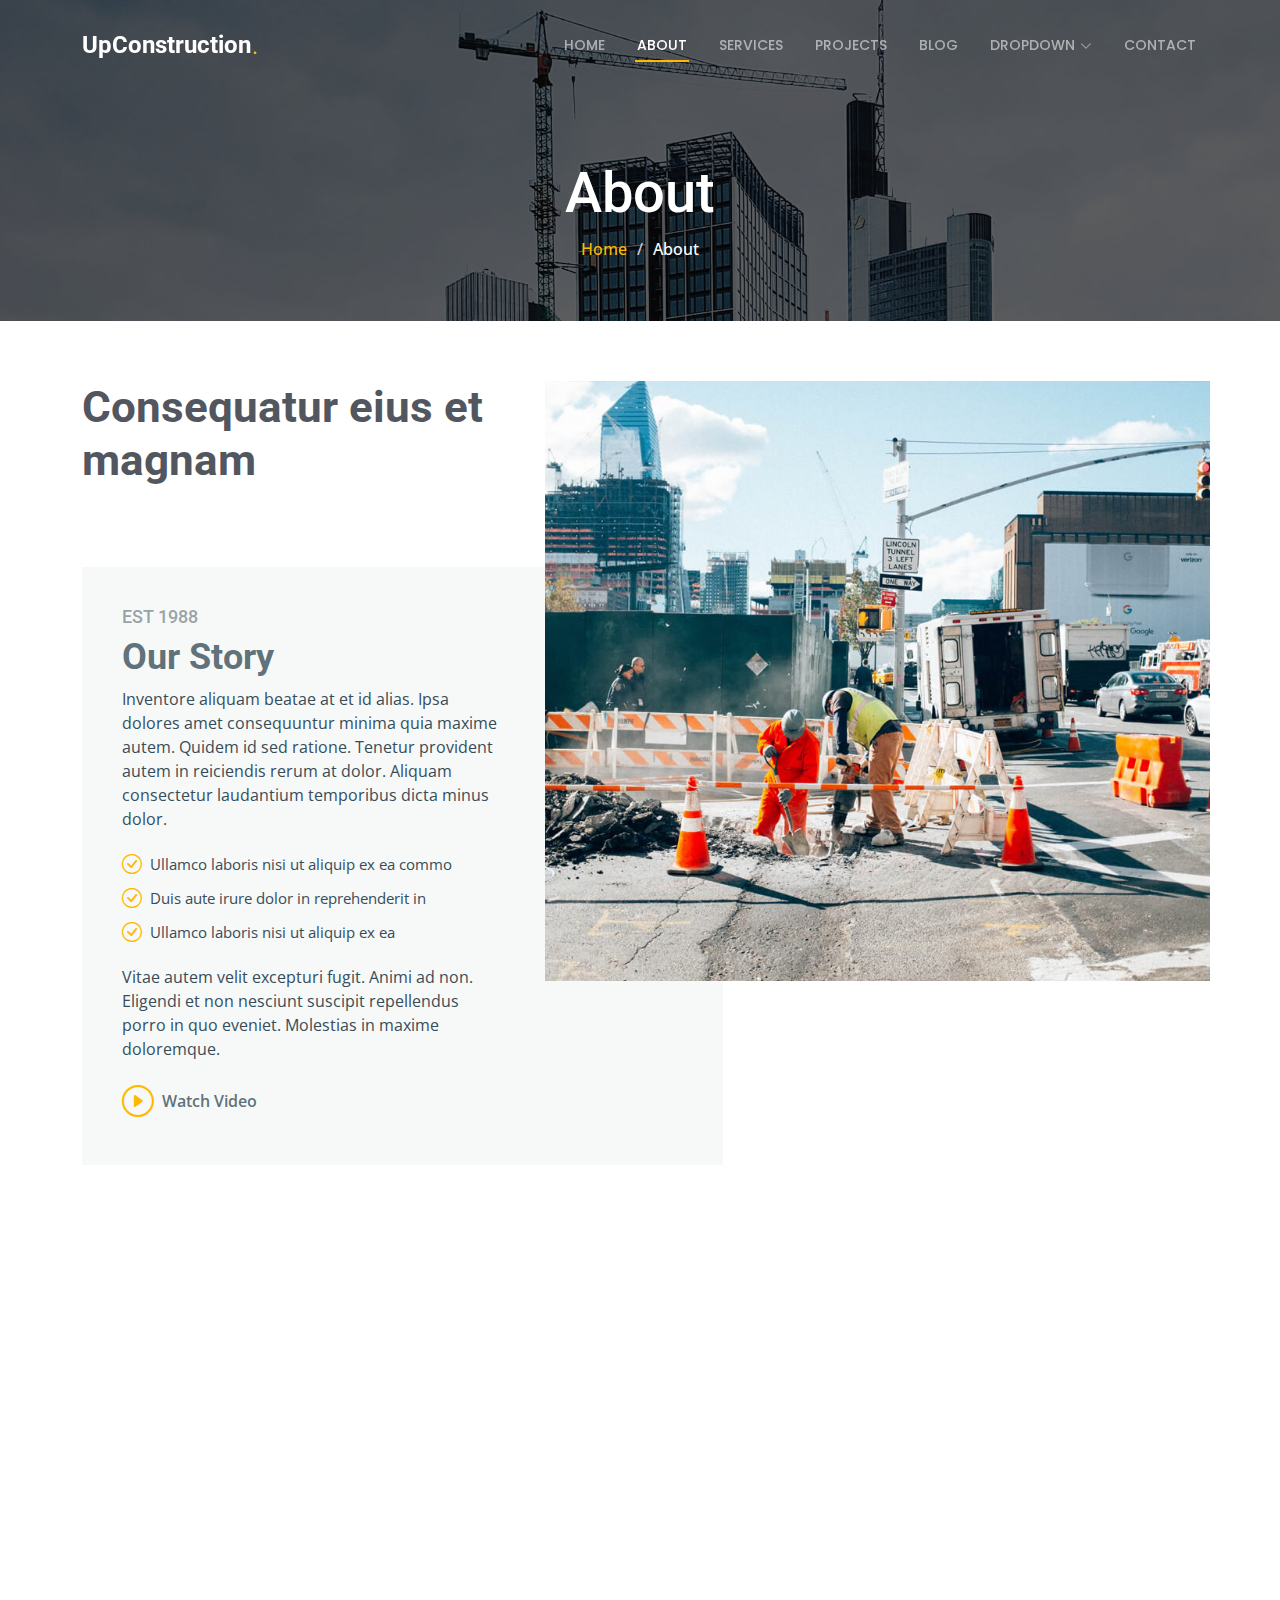
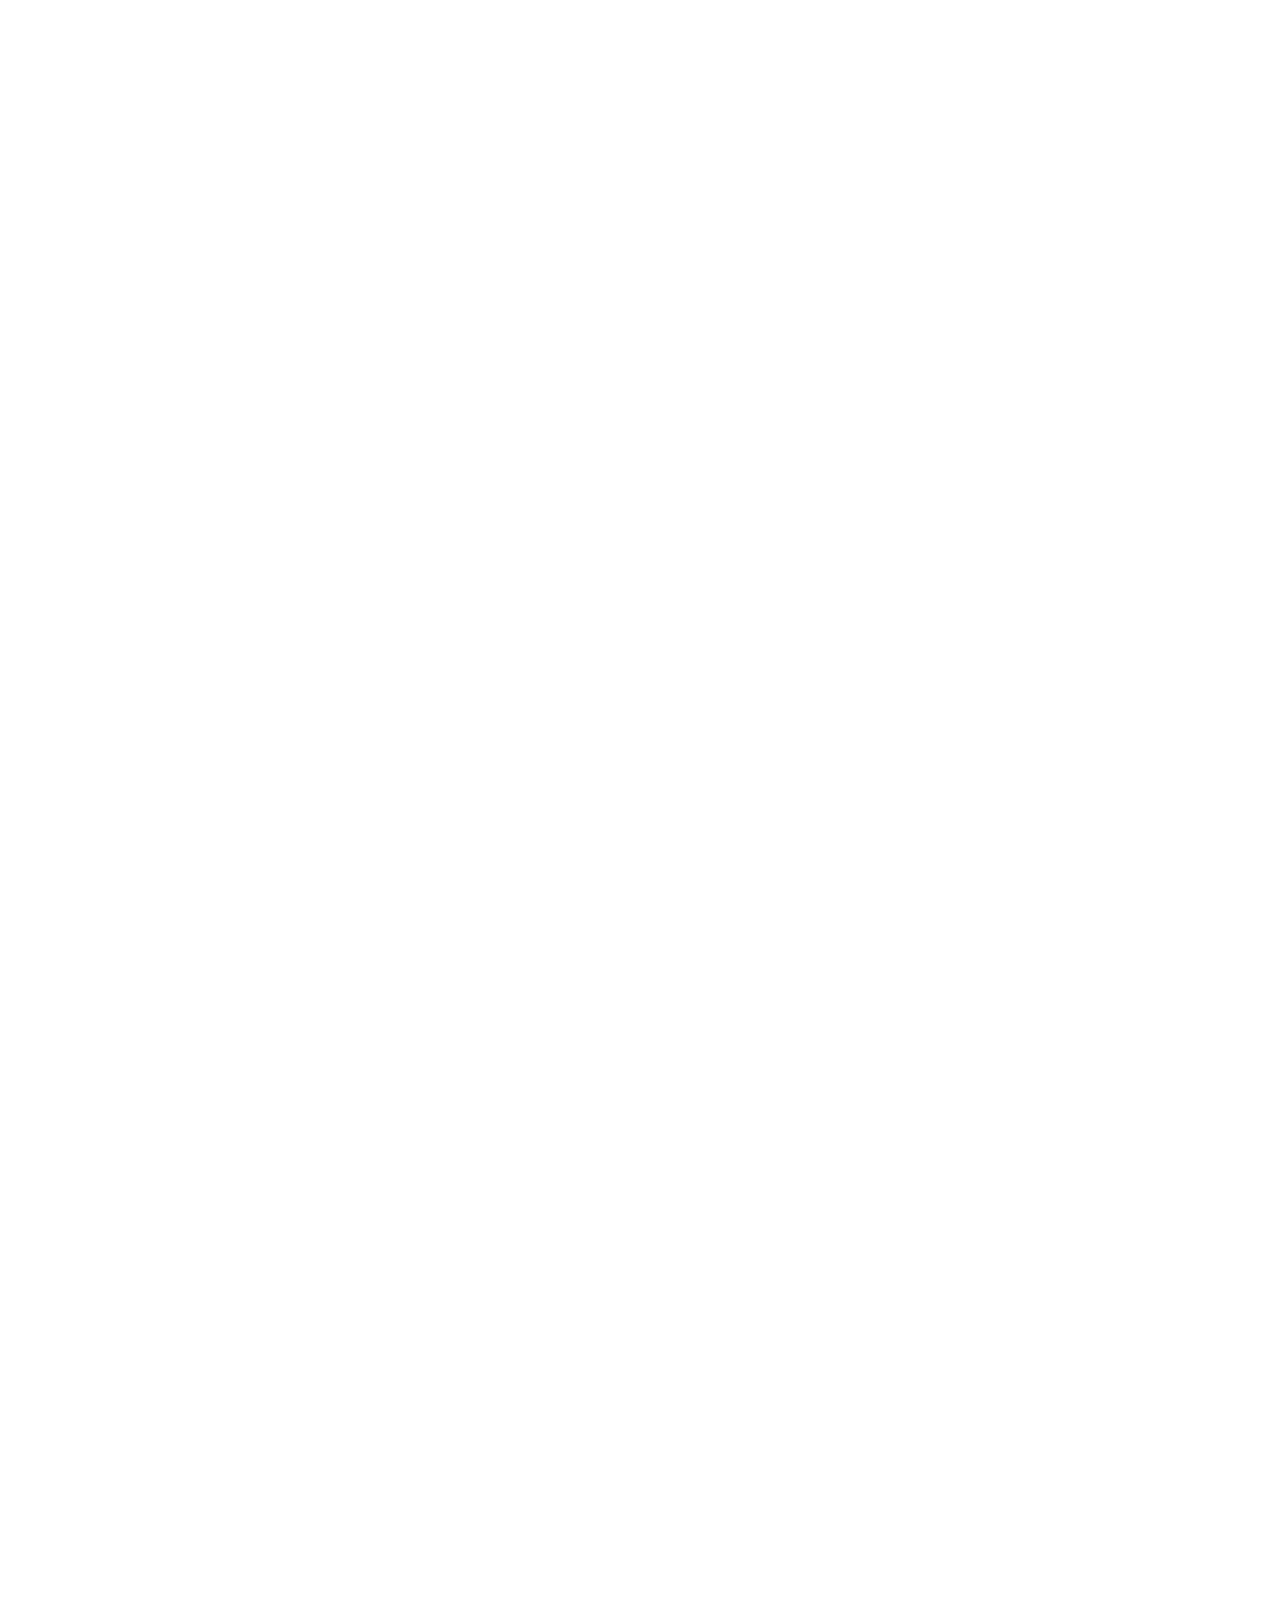
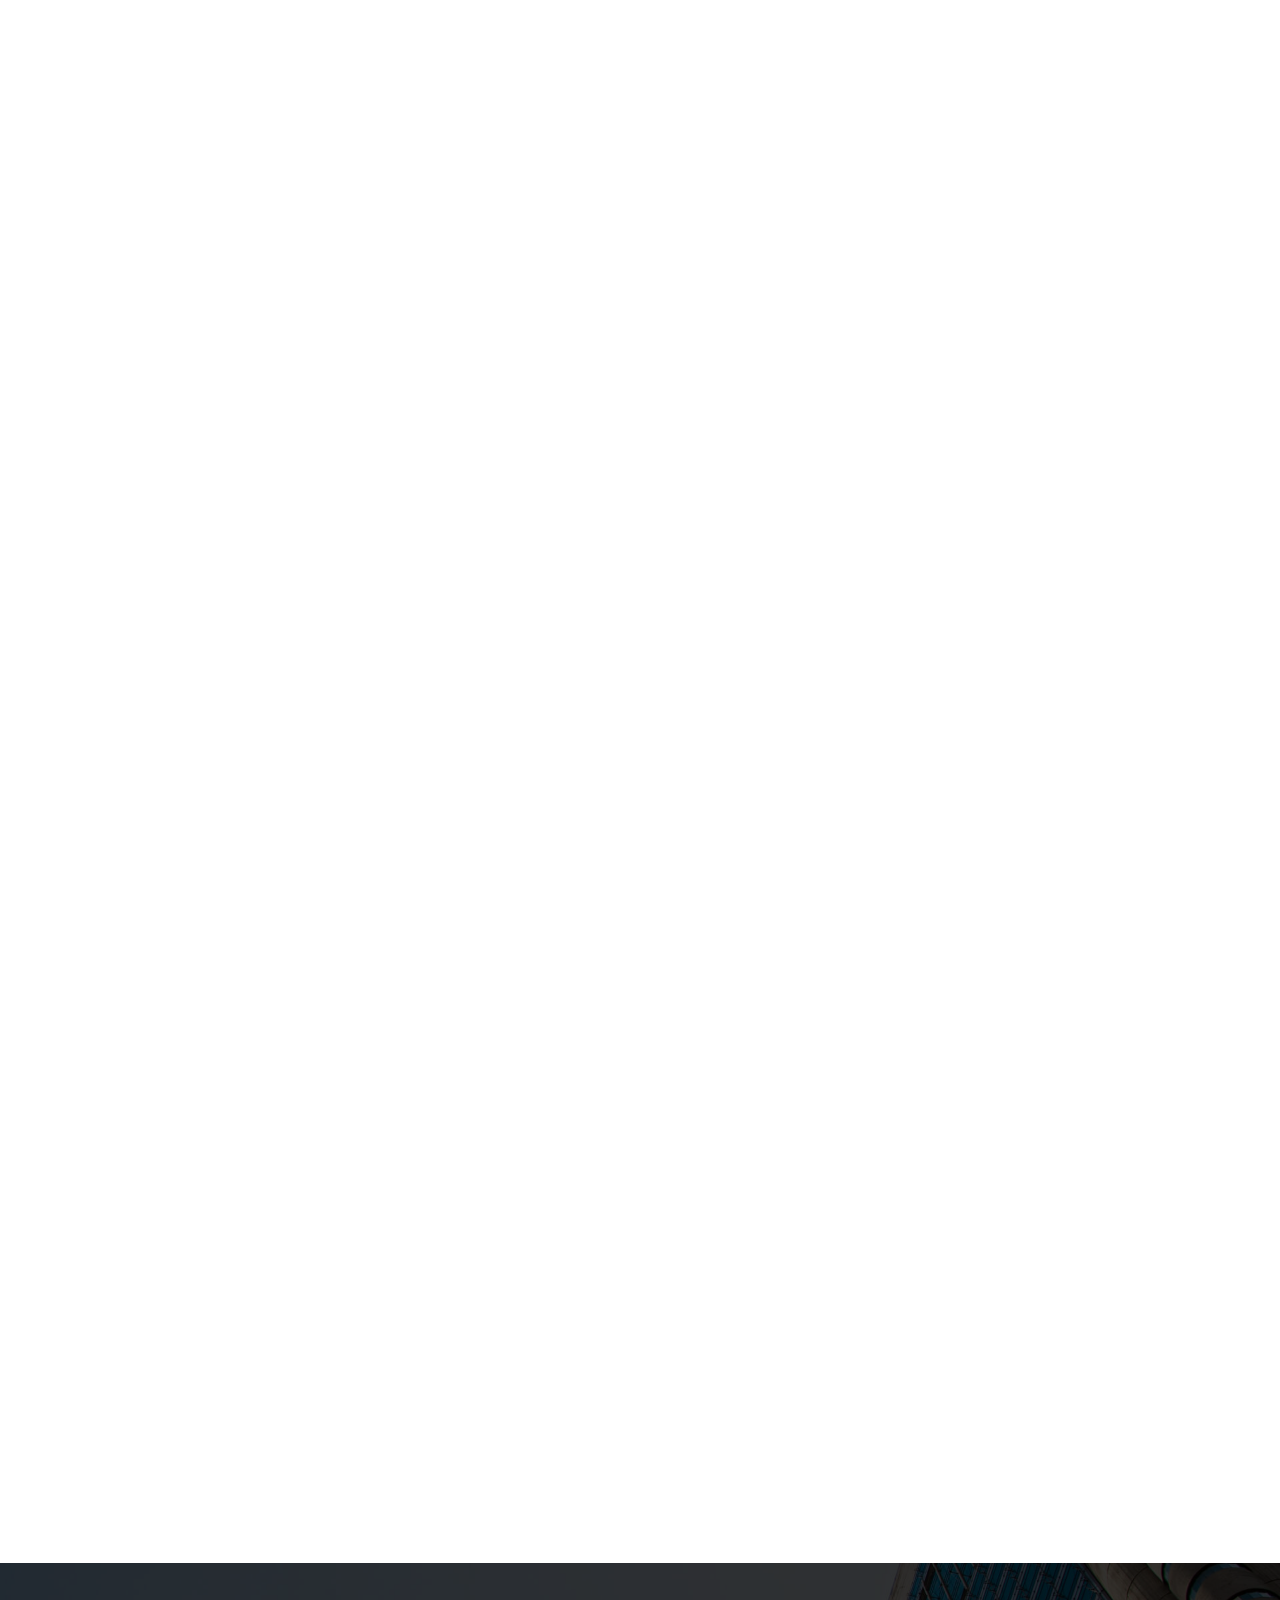
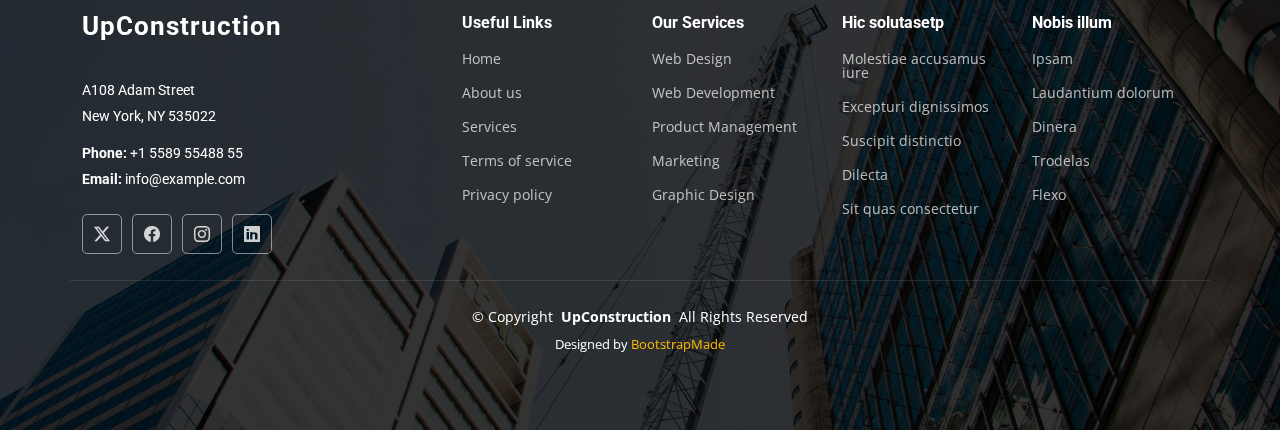
==== about.html @ bad309b0 "comir" ====
<!DOCTYPE html>
<html lang="en">

<head>
  <meta charset="utf-8">
  <meta content="width=device-width, initial-scale=1.0" name="viewport">
  <title>About - UpConstruction Bootstrap Template</title>
  <meta content="" name="description">
  <meta content="" name="keywords">

  <!-- Favicons -->
  <link href="assets/img/favicon.png" rel="icon">
  <link href="assets/img/apple-touch-icon.png" rel="apple-touch-icon">

  <!-- Fonts -->
  <link href="https://fonts.googleapis.com" rel="preconnect">
  <link href="https://fonts.gstatic.com" rel="preconnect" crossorigin>
  <link href="https://fonts.googleapis.com/css2?family=Roboto:ital,wght@0,100;0,300;0,400;0,500;0,700;0,900;1,100;1,300;1,400;1,500;1,700;1,900&family=Open+Sans:ital,wght@0,300;0,400;0,500;0,600;0,700;0,800;1,300;1,400;1,500;1,600;1,700;1,800&family=Poppins:ital,wght@0,100;0,200;0,300;0,400;0,500;0,600;0,700;0,800;0,900;1,100;1,200;1,300;1,400;1,500;1,600;1,700;1,800;1,900&display=swap" rel="stylesheet">

  <!-- Vendor CSS Files -->
  <link href="assets/vendor/bootstrap/css/bootstrap.min.css" rel="stylesheet">
  <link href="assets/vendor/bootstrap-icons/bootstrap-icons.css" rel="stylesheet">
  <link href="assets/vendor/aos/aos.css" rel="stylesheet">
  <link href="assets/vendor/fontawesome-free/css/all.min.css" rel="stylesheet">
  <link href="assets/vendor/glightbox/css/glightbox.min.css" rel="stylesheet">
  <link href="assets/vendor/swiper/swiper-bundle.min.css" rel="stylesheet">

  <!-- Main CSS File -->
  <link href="assets/css/main.css" rel="stylesheet">

  <!-- =======================================================
  * Template Name: UpConstruction
  * Template URL: https://bootstrapmade.com/upconstruction-bootstrap-construction-website-template/
  * Updated: Jun 14 2024 with Bootstrap v5.3.3
  * Author: BootstrapMade.com
  * License: https://bootstrapmade.com/license/
  ======================================================== -->
</head>

<body class="about-page">

  <header id="header" class="header d-flex align-items-center fixed-top">
    <div class="container-fluid container-xl position-relative d-flex align-items-center justify-content-between">

      <a href="index.html" class="logo d-flex align-items-center">
        <!-- Uncomment the line below if you also wish to use an image logo -->
        <!-- <img src="assets/img/logo.png" alt=""> -->
        <h1 class="sitename">UpConstruction</h1> <span>.</span>
      </a>

      <nav id="navmenu" class="navmenu">
        <ul>
          <li><a href="index.html">Home</a></li>
          <li><a href="about.html" class="active">About</a></li>
          <li><a href="services.html">Services</a></li>
          <li><a href="projects.html">Projects</a></li>
          <li><a href="blog.html">Blog</a></li>
          <li class="dropdown"><a href="#"><span>Dropdown</span> <i class="bi bi-chevron-down toggle-dropdown"></i></a>
            <ul>
              <li><a href="#">Dropdown 1</a></li>
              <li class="dropdown"><a href="#"><span>Deep Dropdown</span> <i class="bi bi-chevron-down toggle-dropdown"></i></a>
                <ul>
                  <li><a href="#">Deep Dropdown 1</a></li>
                  <li><a href="#">Deep Dropdown 2</a></li>
                  <li><a href="#">Deep Dropdown 3</a></li>
                  <li><a href="#">Deep Dropdown 4</a></li>
                  <li><a href="#">Deep Dropdown 5</a></li>
                </ul>
              </li>
              <li><a href="#">Dropdown 2</a></li>
              <li><a href="#">Dropdown 3</a></li>
              <li><a href="#">Dropdown 4</a></li>
            </ul>
          </li>
          <li><a href="contact.html">Contact</a></li>
        </ul>
        <i class="mobile-nav-toggle d-xl-none bi bi-list"></i>
      </nav>

    </div>
  </header>

  <main class="main">

    <!-- Page Title -->
    <div class="page-title" style="background-image: url(assets/img/page-title-bg.jpg);">
      <div class="container position-relative">
        <h1>About</h1>
        <nav class="breadcrumbs">
          <ol>
            <li><a href="index.html">Home</a></li>
            <li class="current">About</li>
          </ol>
        </nav>
      </div>
    </div><!-- End Page Title -->

    <!-- About Section -->
    <section id="about" class="about section">

      <div class="container">

        <div class="row position-relative">

          <div class="col-lg-7 about-img" data-aos="zoom-out" data-aos-delay="200"><img src="assets/img/about.jpg"></div>

          <div class="col-lg-7" data-aos="fade-up" data-aos-delay="100">
            <h2 class="inner-title">Consequatur eius et magnam</h2>
            <div class="our-story">
              <h4>Est 1988</h4>
              <h3>Our Story</h3>
              <p>Inventore aliquam beatae at et id alias. Ipsa dolores amet consequuntur minima quia maxime autem. Quidem id sed ratione. Tenetur provident autem in reiciendis rerum at dolor. Aliquam consectetur laudantium temporibus dicta minus dolor.</p>
              <ul>
                <li><i class="bi bi-check-circle"></i> <span>Ullamco laboris nisi ut aliquip ex ea commo</span></li>
                <li><i class="bi bi-check-circle"></i> <span>Duis aute irure dolor in reprehenderit in</span></li>
                <li><i class="bi bi-check-circle"></i> <span>Ullamco laboris nisi ut aliquip ex ea</span></li>
              </ul>
              <p>Vitae autem velit excepturi fugit. Animi ad non. Eligendi et non nesciunt suscipit repellendus porro in quo eveniet. Molestias in maxime doloremque.</p>

              <div class="watch-video d-flex align-items-center position-relative">
                <i class="bi bi-play-circle"></i>
                <a href="https://www.youtube.com/watch?v=LXb3EKWsInQ" class="glightbox stretched-link">Watch Video</a>
              </div>
            </div>
          </div>

        </div>

      </div>

    </section><!-- /About Section -->

    <!-- Stats Counter Section -->
    <section id="stats-counter" class="stats-counter section">

      <!-- Section Title -->
      <div class="container section-title" data-aos="fade-up">
        <h2>Stats</h2>
        <p>Necessitatibus eius consequatur ex aliquid fuga eum quidem sint consectetur velit</p>
      </div><!-- End Section Title -->

      <div class="container" data-aos="fade-up" data-aos-delay="100">

        <div class="row gy-4">

          <div class="col-lg-3 col-md-6">
            <div class="stats-item d-flex align-items-center w-100 h-100">
              <i class="bi bi-emoji-smile color-blue flex-shrink-0"></i>
              <div>
                <span data-purecounter-start="0" data-purecounter-end="232" data-purecounter-duration="1" class="purecounter"></span>
                <p>Happy Clients</p>
              </div>
            </div>
          </div><!-- End Stats Item -->

          <div class="col-lg-3 col-md-6">
            <div class="stats-item d-flex align-items-center w-100 h-100">
              <i class="bi bi-journal-richtext color-orange flex-shrink-0"></i>
              <div>
                <span data-purecounter-start="0" data-purecounter-end="521" data-purecounter-duration="1" class="purecounter"></span>
                <p>Projects</p>
              </div>
            </div>
          </div><!-- End Stats Item -->

          <div class="col-lg-3 col-md-6">
            <div class="stats-item d-flex align-items-center w-100 h-100">
              <i class="bi bi-headset color-green flex-shrink-0"></i>
              <div>
                <span data-purecounter-start="0" data-purecounter-end="1463" data-purecounter-duration="1" class="purecounter"></span>
                <p>Hours Of Support</p>
              </div>
            </div>
          </div><!-- End Stats Item -->

          <div class="col-lg-3 col-md-6">
            <div class="stats-item d-flex align-items-center w-100 h-100">
              <i class="bi bi-people color-pink flex-shrink-0"></i>
              <div>
                <span data-purecounter-start="0" data-purecounter-end="15" data-purecounter-duration="1" class="purecounter"></span>
                <p>Hard Workers</p>
              </div>
            </div>
          </div><!-- End Stats Item -->

        </div>

      </div>

    </section><!-- /Stats Counter Section -->

    <!-- Alt Services Section -->
    <section id="alt-services" class="alt-services section">

      <div class="container">

        <div class="row justify-content-around gy-4">
          <div class="features-image col-lg-6" data-aos="fade-up" data-aos-delay="100"><img src="assets/img/alt-services.jpg" alt=""></div>

          <div class="col-lg-5 d-flex flex-column justify-content-center" data-aos="fade-up" data-aos-delay="200">
            <h3>Enim quis est voluptatibus aliquid consequatur fugiat</h3>
            <p>Esse voluptas cumque vel exercitationem. Reiciendis est hic accusamus. Non ipsam et sed minima temporibus laudantium. Soluta voluptate sed facere corporis dolores excepturi</p>

            <div class="icon-box d-flex position-relative" data-aos="fade-up" data-aos-delay="300">
              <i class="bi bi-easel flex-shrink-0"></i>
              <div>
                <h4><a href="" class="stretched-link">Lorem Ipsum</a></h4>
                <p>Voluptatum deleniti atque corrupti quos dolores et quas molestias excepturi sint occaecati cupiditate non provident</p>
              </div>
            </div><!-- End Icon Box -->

            <div class="icon-box d-flex position-relative" data-aos="fade-up" data-aos-delay="400">
              <i class="bi bi-patch-check flex-shrink-0"></i>
              <div>
                <h4><a href="" class="stretched-link">Nemo Enim</a></h4>
                <p>At vero eos et accusamus et iusto odio dignissimos ducimus qui blanditiis praesentium voluptatum deleniti atque</p>
              </div>
            </div><!-- End Icon Box -->

            <div class="icon-box d-flex position-relative" data-aos="fade-up" data-aos-delay="500">
              <i class="bi bi-brightness-high flex-shrink-0"></i>
              <div>
                <h4><a href="" class="stretched-link">Dine Pad</a></h4>
                <p>Explicabo est voluptatum asperiores consequatur magnam. Et veritatis odit. Sunt aut deserunt minus aut eligendi omnis</p>
              </div>
            </div><!-- End Icon Box -->

            <div class="icon-box d-flex position-relative" data-aos="fade-up" data-aos-delay="600">
              <i class="bi bi-brightness-high flex-shrink-0"></i>
              <div>
                <h4><a href="" class="stretched-link">Tride clov</a></h4>
                <p>Est voluptatem labore deleniti quis a delectus et. Saepe dolorem libero sit non aspernatur odit amet. Et eligendi</p>
              </div>
            </div><!-- End Icon Box -->

          </div>
        </div>

      </div>

    </section><!-- /Alt Services Section -->

    <!-- Alt Services 2 Section -->
    <section id="alt-services-2" class="alt-services-2 section">

      <div class="container">

        <div class="row justify-content-around gy-4">

          <div class="col-lg-6 d-flex flex-column justify-content-center order-2 order-lg-1" data-aos="fade-up" data-aos-delay="100">
            <h3>Enim quis est voluptatibus aliquid consequatur</h3>
            <p>Esse voluptas cumque vel exercitationem. Reiciendis est hic accusamus. Non ipsam et sed minima temporibus laudantium. Soluta voluptate sed facere corporis dolores excepturi</p>

            <div class="row">

              <div class="col-lg-6 icon-box d-flex">
                <i class="bi bi-easel flex-shrink-0"></i>
                <div>
                  <h4>Lorem Ipsum</h4>
                  <p>Voluptatum deleniti atque corrupti quos dolores et quas molestias </p>
                </div>
              </div><!-- End Icon Box -->

              <div class="col-lg-6 icon-box d-flex">
                <i class="bi bi-patch-check flex-shrink-0"></i>
                <div>
                  <h4>Nemo Enim</h4>
                  <p>At vero eos et accusamus et iusto odio dignissimos ducimus qui blanditiise</p>
                </div>
              </div><!-- End Icon Box -->

              <div class="col-lg-6 icon-box d-flex">
                <i class="bi bi-brightness-high flex-shrink-0"></i>
                <div>
                  <h4>Dine Pad</h4>
                  <p>Explicabo est voluptatum asperiores consequatur magnam. Et veritatis odit</p>
                </div>
              </div><!-- End Icon Box -->

              <div class="col-lg-6 icon-box d-flex">
                <i class="bi bi-brightness-high flex-shrink-0"></i>
                <div>
                  <h4>Tride clov</h4>
                  <p>Est voluptatem labore deleniti quis a delectus et. Saepe dolorem libero sit</p>
                </div>
              </div><!-- End Icon Box -->

            </div>

          </div>

          <div class="features-image col-lg-5 order-1 order-lg-2" data-aos="fade-up" data-aos-delay="200">
            <img src="assets/img/features-3-2.jpg" alt="">
          </div>

        </div>

      </div>

    </section><!-- /Alt Services 2 Section -->

    <!-- Team Section -->
    <section id="team" class="team section">

      <!-- Section Title -->
      <div class="container section-title" data-aos="fade-up">
        <h2>Team</h2>
        <p>Necessitatibus eius consequatur ex aliquid fuga eum quidem sint consectetur velit</p>
      </div><!-- End Section Title -->

      <div class="container">

        <div class="row gy-5">

          <div class="col-lg-4 col-md-6 member" data-aos="fade-up" data-aos-delay="100">
            <div class="member-img">
              <img src="assets/img/team/team-1.jpg" class="img-fluid" alt="">
              <div class="social">
                <a href="#"><i class="bi bi-twitter-x"></i></a>
                <a href="#"><i class="bi bi-facebook"></i></a>
                <a href="#"><i class="bi bi-instagram"></i></a>
                <a href="#"><i class="bi bi-linkedin"></i></a>
              </div>
            </div>
            <div class="member-info text-center">
              <h4>Walter White</h4>
              <span>Chief Executive Officer</span>
              <p>Aliquam iure quaerat voluptatem praesentium possimus unde laudantium vel dolorum distinctio dire flow</p>
            </div>
          </div><!-- End Team Member -->

          <div class="col-lg-4 col-md-6 member" data-aos="fade-up" data-aos-delay="200">
            <div class="member-img">
              <img src="assets/img/team/team-2.jpg" class="img-fluid" alt="">
              <div class="social">
                <a href="#"><i class="bi bi-twitter-x"></i></a>
                <a href="#"><i class="bi bi-facebook"></i></a>
                <a href="#"><i class="bi bi-instagram"></i></a>
                <a href="#"><i class="bi bi-linkedin"></i></a>
              </div>
            </div>
            <div class="member-info text-center">
              <h4>Sarah Jhonson</h4>
              <span>Product Manager</span>
              <p>Labore ipsam sit consequatur exercitationem rerum laboriosam laudantium aut quod dolores exercitationem ut</p>
            </div>
          </div><!-- End Team Member -->

          <div class="col-lg-4 col-md-6 member" data-aos="fade-up" data-aos-delay="300">
            <div class="member-img">
              <img src="assets/img/team/team-3.jpg" class="img-fluid" alt="">
              <div class="social">
                <a href="#"><i class="bi bi-twitter-x"></i></a>
                <a href="#"><i class="bi bi-facebook"></i></a>
                <a href="#"><i class="bi bi-instagram"></i></a>
                <a href="#"><i class="bi bi-linkedin"></i></a>
              </div>
            </div>
            <div class="member-info text-center">
              <h4>William Anderson</h4>
              <span>CTO</span>
              <p>Illum minima ea autem doloremque ipsum quidem quas aspernatur modi ut praesentium vel tque sed facilis at qui</p>
            </div>
          </div><!-- End Team Member -->

          <div class="col-lg-4 col-md-6 member" data-aos="fade-up" data-aos-delay="400">
            <div class="member-img">
              <img src="assets/img/team/team-4.jpg" class="img-fluid" alt="">
              <div class="social">
                <a href="#"><i class="bi bi-twitter-x"></i></a>
                <a href="#"><i class="bi bi-facebook"></i></a>
                <a href="#"><i class="bi bi-instagram"></i></a>
                <a href="#"><i class="bi bi-linkedin"></i></a>
              </div>
            </div>
            <div class="member-info text-center">
              <h4>Amanda Jepson</h4>
              <span>Accountant</span>
              <p>Magni voluptatem accusamus assumenda cum nisi aut qui dolorem voluptate sed et veniam quasi quam consectetur</p>
            </div>
          </div><!-- End Team Member -->

          <div class="col-lg-4 col-md-6 member" data-aos="fade-up" data-aos-delay="500">
            <div class="member-img">
              <img src="assets/img/team/team-5.jpg" class="img-fluid" alt="">
              <div class="social">
                <a href="#"><i class="bi bi-twitter-x"></i></a>
                <a href="#"><i class="bi bi-facebook"></i></a>
                <a href="#"><i class="bi bi-instagram"></i></a>
                <a href="#"><i class="bi bi-linkedin"></i></a>
              </div>
            </div>
            <div class="member-info text-center">
              <h4>Brian Doe</h4>
              <span>Marketing</span>
              <p>Qui consequuntur quos accusamus magnam quo est molestiae eius laboriosam sunt doloribus quia impedit laborum velit</p>
            </div>
          </div><!-- End Team Member -->

          <div class="col-lg-4 col-md-6 member" data-aos="fade-up" data-aos-delay="600">
            <div class="member-img">
              <img src="assets/img/team/team-6.jpg" class="img-fluid" alt="">
              <div class="social">
                <a href="#"><i class="bi bi-twitter-x"></i></a>
                <a href="#"><i class="bi bi-facebook"></i></a>
                <a href="#"><i class="bi bi-instagram"></i></a>
                <a href="#"><i class="bi bi-linkedin"></i></a>
              </div>
            </div>
            <div class="member-info text-center">
              <h4>Josepha Palas</h4>
              <span>Operation</span>
              <p>Sint sint eveniet explicabo amet consequatur nesciunt error enim rerum earum et omnis fugit eligendi cupiditate vel</p>
            </div>
          </div><!-- End Team Member -->

        </div>

      </div>

    </section><!-- /Team Section -->

    <!-- Testimonials Section -->
    <section id="testimonials" class="testimonials section">

      <!-- Section Title -->
      <div class="container section-title" data-aos="fade-up">
        <h2>Testimonials</h2>
        <p>Necessitatibus eius consequatur ex aliquid fuga eum quidem sint consectetur velit</p>
      </div><!-- End Section Title -->

      <div class="container" data-aos="fade-up" data-aos-delay="100">

        <div class="swiper init-swiper">
          <script type="application/json" class="swiper-config">
            {
              "loop": true,
              "speed": 600,
              "autoplay": {
                "delay": 5000
              },
              "slidesPerView": "auto",
              "pagination": {
                "el": ".swiper-pagination",
                "type": "bullets",
                "clickable": true
              },
              "breakpoints": {
                "320": {
                  "slidesPerView": 1,
                  "spaceBetween": 40
                },
                "1200": {
                  "slidesPerView": 2,
                  "spaceBetween": 20
                }
              }
            }
          </script>
          <div class="swiper-wrapper">

            <div class="swiper-slide">
              <div class="testimonial-wrap">
                <div class="testimonial-item">
                  <img src="assets/img/testimonials/testimonials-1.jpg" class="testimonial-img" alt="">
                  <h3>Saul Goodman</h3>
                  <h4>Ceo &amp; Founder</h4>
                  <div class="stars">
                    <i class="bi bi-star-fill"></i><i class="bi bi-star-fill"></i><i class="bi bi-star-fill"></i><i class="bi bi-star-fill"></i><i class="bi bi-star-fill"></i>
                  </div>
                  <p>
                    <i class="bi bi-quote quote-icon-left"></i>
                    <span>Proin iaculis purus consequat sem cure digni ssim donec porttitora entum suscipit rhoncus. Accusantium quam, ultricies eget id, aliquam eget nibh et. Maecen aliquam, risus at semper.</span>
                    <i class="bi bi-quote quote-icon-right"></i>
                  </p>
                </div>
              </div>
            </div><!-- End testimonial item -->

            <div class="swiper-slide">
              <div class="testimonial-wrap">
                <div class="testimonial-item">
                  <img src="assets/img/testimonials/testimonials-2.jpg" class="testimonial-img" alt="">
                  <h3>Sara Wilsson</h3>
                  <h4>Designer</h4>
                  <div class="stars">
                    <i class="bi bi-star-fill"></i><i class="bi bi-star-fill"></i><i class="bi bi-star-fill"></i><i class="bi bi-star-fill"></i><i class="bi bi-star-fill"></i>
                  </div>
                  <p>
                    <i class="bi bi-quote quote-icon-left"></i>
                    <span>Export tempor illum tamen malis malis eram quae irure esse labore quem cillum quid cillum eram malis quorum velit fore eram velit sunt aliqua noster fugiat irure amet legam anim culpa.</span>
                    <i class="bi bi-quote quote-icon-right"></i>
                  </p>
                </div>
              </div>
            </div><!-- End testimonial item -->

            <div class="swiper-slide">
              <div class="testimonial-wrap">
                <div class="testimonial-item">
                  <img src="assets/img/testimonials/testimonials-3.jpg" class="testimonial-img" alt="">
                  <h3>Jena Karlis</h3>
                  <h4>Store Owner</h4>
                  <div class="stars">
                    <i class="bi bi-star-fill"></i><i class="bi bi-star-fill"></i><i class="bi bi-star-fill"></i><i class="bi bi-star-fill"></i><i class="bi bi-star-fill"></i>
                  </div>
                  <p>
                    <i class="bi bi-quote quote-icon-left"></i>
                    <span>Enim nisi quem export duis labore cillum quae magna enim sint quorum nulla quem veniam duis minim tempor labore quem eram duis noster aute amet eram fore quis sint minim.</span>
                    <i class="bi bi-quote quote-icon-right"></i>
                  </p>
                </div>
              </div>
            </div><!-- End testimonial item -->

            <div class="swiper-slide">
              <div class="testimonial-wrap">
                <div class="testimonial-item">
                  <img src="assets/img/testimonials/testimonials-4.jpg" class="testimonial-img" alt="">
                  <h3>Matt Brandon</h3>
                  <h4>Freelancer</h4>
                  <div class="stars">
                    <i class="bi bi-star-fill"></i><i class="bi bi-star-fill"></i><i class="bi bi-star-fill"></i><i class="bi bi-star-fill"></i><i class="bi bi-star-fill"></i>
                  </div>
                  <p>
                    <i class="bi bi-quote quote-icon-left"></i>
                    <span>Fugiat enim eram quae cillum dolore dolor amet nulla culpa multos export minim fugiat minim velit minim dolor enim duis veniam ipsum anim magna sunt elit fore quem dolore labore illum veniam.</span>
                    <i class="bi bi-quote quote-icon-right"></i>
                  </p>
                </div>
              </div>
            </div><!-- End testimonial item -->

            <div class="swiper-slide">
              <div class="testimonial-wrap">
                <div class="testimonial-item">
                  <img src="assets/img/testimonials/testimonials-5.jpg" class="testimonial-img" alt="">
                  <h3>John Larson</h3>
                  <h4>Entrepreneur</h4>
                  <div class="stars">
                    <i class="bi bi-star-fill"></i><i class="bi bi-star-fill"></i><i class="bi bi-star-fill"></i><i class="bi bi-star-fill"></i><i class="bi bi-star-fill"></i>
                  </div>
                  <p>
                    <i class="bi bi-quote quote-icon-left"></i>
                    <span>Quis quorum aliqua sint quem legam fore sunt eram irure aliqua veniam tempor noster veniam enim culpa labore duis sunt culpa nulla illum cillum fugiat legam esse veniam culpa fore nisi cillum quid.</span>
                    <i class="bi bi-quote quote-icon-right"></i>
                  </p>
                </div>
              </div>
            </div><!-- End testimonial item -->

          </div>
          <div class="swiper-pagination"></div>
        </div>

      </div>

    </section><!-- /Testimonials Section -->

  </main>

  <footer id="footer" class="footer">

    <div class="container footer-top">
      <div class="row gy-4">
        <div class="col-lg-4 col-md-6 footer-about">
          <a href="index.html" class="logo d-flex align-items-center">
            <span class="sitename">UpConstruction</span>
          </a>
          <div class="footer-contact pt-3">
            <p>A108 Adam Street</p>
            <p>New York, NY 535022</p>
            <p class="mt-3"><strong>Phone:</strong> <span>+1 5589 55488 55</span></p>
            <p><strong>Email:</strong> <span>info@example.com</span></p>
          </div>
          <div class="social-links d-flex mt-4">
            <a href=""><i class="bi bi-twitter-x"></i></a>
            <a href=""><i class="bi bi-facebook"></i></a>
            <a href=""><i class="bi bi-instagram"></i></a>
            <a href=""><i class="bi bi-linkedin"></i></a>
          </div>
        </div>

        <div class="col-lg-2 col-md-3 footer-links">
          <h4>Useful Links</h4>
          <ul>
            <li><a href="#">Home</a></li>
            <li><a href="#">About us</a></li>
            <li><a href="#">Services</a></li>
            <li><a href="#">Terms of service</a></li>
            <li><a href="#">Privacy policy</a></li>
          </ul>
        </div>

        <div class="col-lg-2 col-md-3 footer-links">
          <h4>Our Services</h4>
          <ul>
            <li><a href="#">Web Design</a></li>
            <li><a href="#">Web Development</a></li>
            <li><a href="#">Product Management</a></li>
            <li><a href="#">Marketing</a></li>
            <li><a href="#">Graphic Design</a></li>
          </ul>
        </div>

        <div class="col-lg-2 col-md-3 footer-links">
          <h4>Hic solutasetp</h4>
          <ul>
            <li><a href="#">Molestiae accusamus iure</a></li>
            <li><a href="#">Excepturi dignissimos</a></li>
            <li><a href="#">Suscipit distinctio</a></li>
            <li><a href="#">Dilecta</a></li>
            <li><a href="#">Sit quas consectetur</a></li>
          </ul>
        </div>

        <div class="col-lg-2 col-md-3 footer-links">
          <h4>Nobis illum</h4>
          <ul>
            <li><a href="#">Ipsam</a></li>
            <li><a href="#">Laudantium dolorum</a></li>
            <li><a href="#">Dinera</a></li>
            <li><a href="#">Trodelas</a></li>
            <li><a href="#">Flexo</a></li>
          </ul>
        </div>

      </div>
    </div>

    <div class="container copyright text-center mt-4">
      <p>© <span>Copyright</span> <strong class="px-1 sitename">UpConstruction</strong> <span>All Rights Reserved</span></p>
      <div class="credits">
        <!-- All the links in the footer should remain intact. -->
        <!-- You can delete the links only if you've purchased the pro version. -->
        <!-- Licensing information: https://bootstrapmade.com/license/ -->
        <!-- Purchase the pro version with working PHP/AJAX contact form: [buy-url] -->
        Designed by <a href="https://bootstrapmade.com/">BootstrapMade</a>
      </div>
    </div>

  </footer>

  <!-- Scroll Top -->
  <a href="#" id="scroll-top" class="scroll-top d-flex align-items-center justify-content-center"><i class="bi bi-arrow-up-short"></i></a>

  <!-- Preloader -->
  <div id="preloader"></div>

  <!-- Vendor JS Files -->
  <script src="assets/vendor/bootstrap/js/bootstrap.bundle.min.js"></script>
  <script src="assets/vendor/php-email-form/validate.js"></script>
  <script src="assets/vendor/aos/aos.js"></script>
  <script src="assets/vendor/glightbox/js/glightbox.min.js"></script>
  <script src="assets/vendor/imagesloaded/imagesloaded.pkgd.min.js"></script>
  <script src="assets/vendor/isotope-layout/isotope.pkgd.min.js"></script>
  <script src="assets/vendor/swiper/swiper-bundle.min.js"></script>
  <script src="assets/vendor/purecounter/purecounter_vanilla.js"></script>

  <!-- Main JS File -->
  <script src="assets/js/main.js"></script>

</body>

</html>
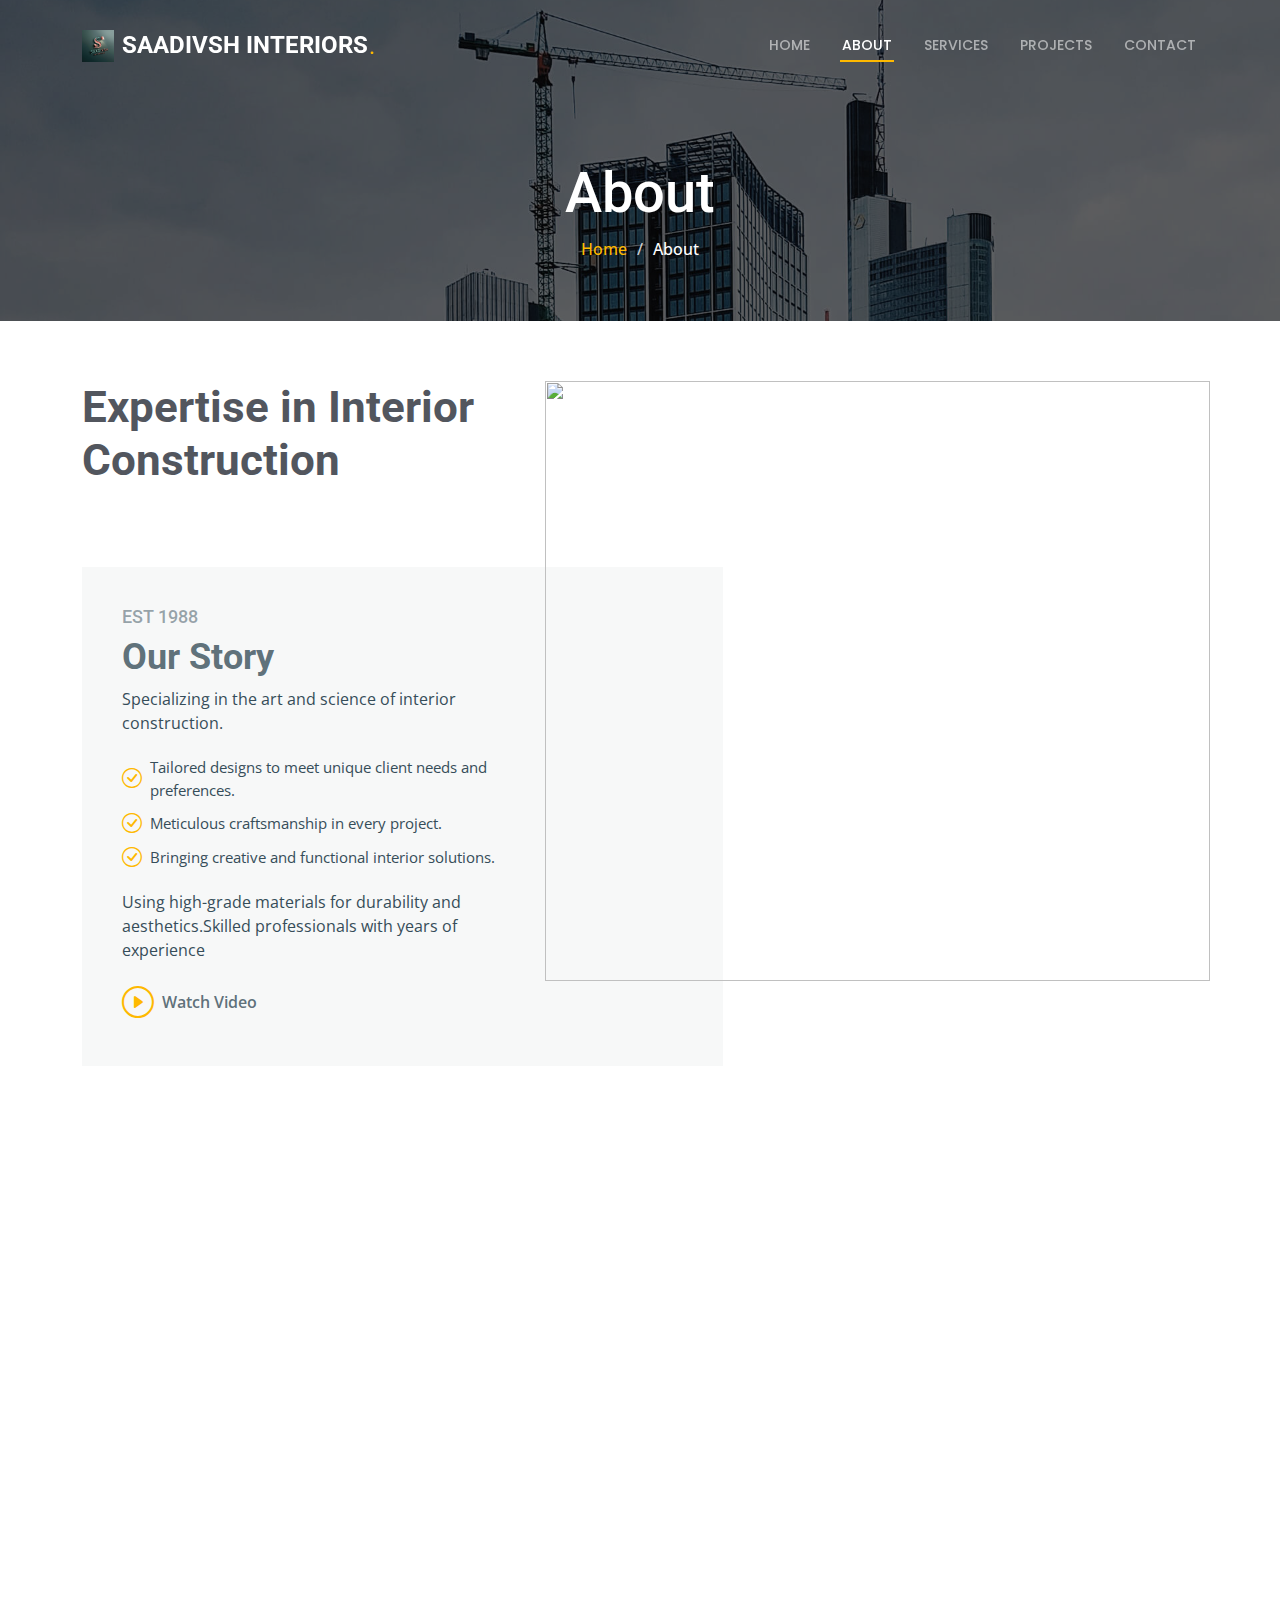
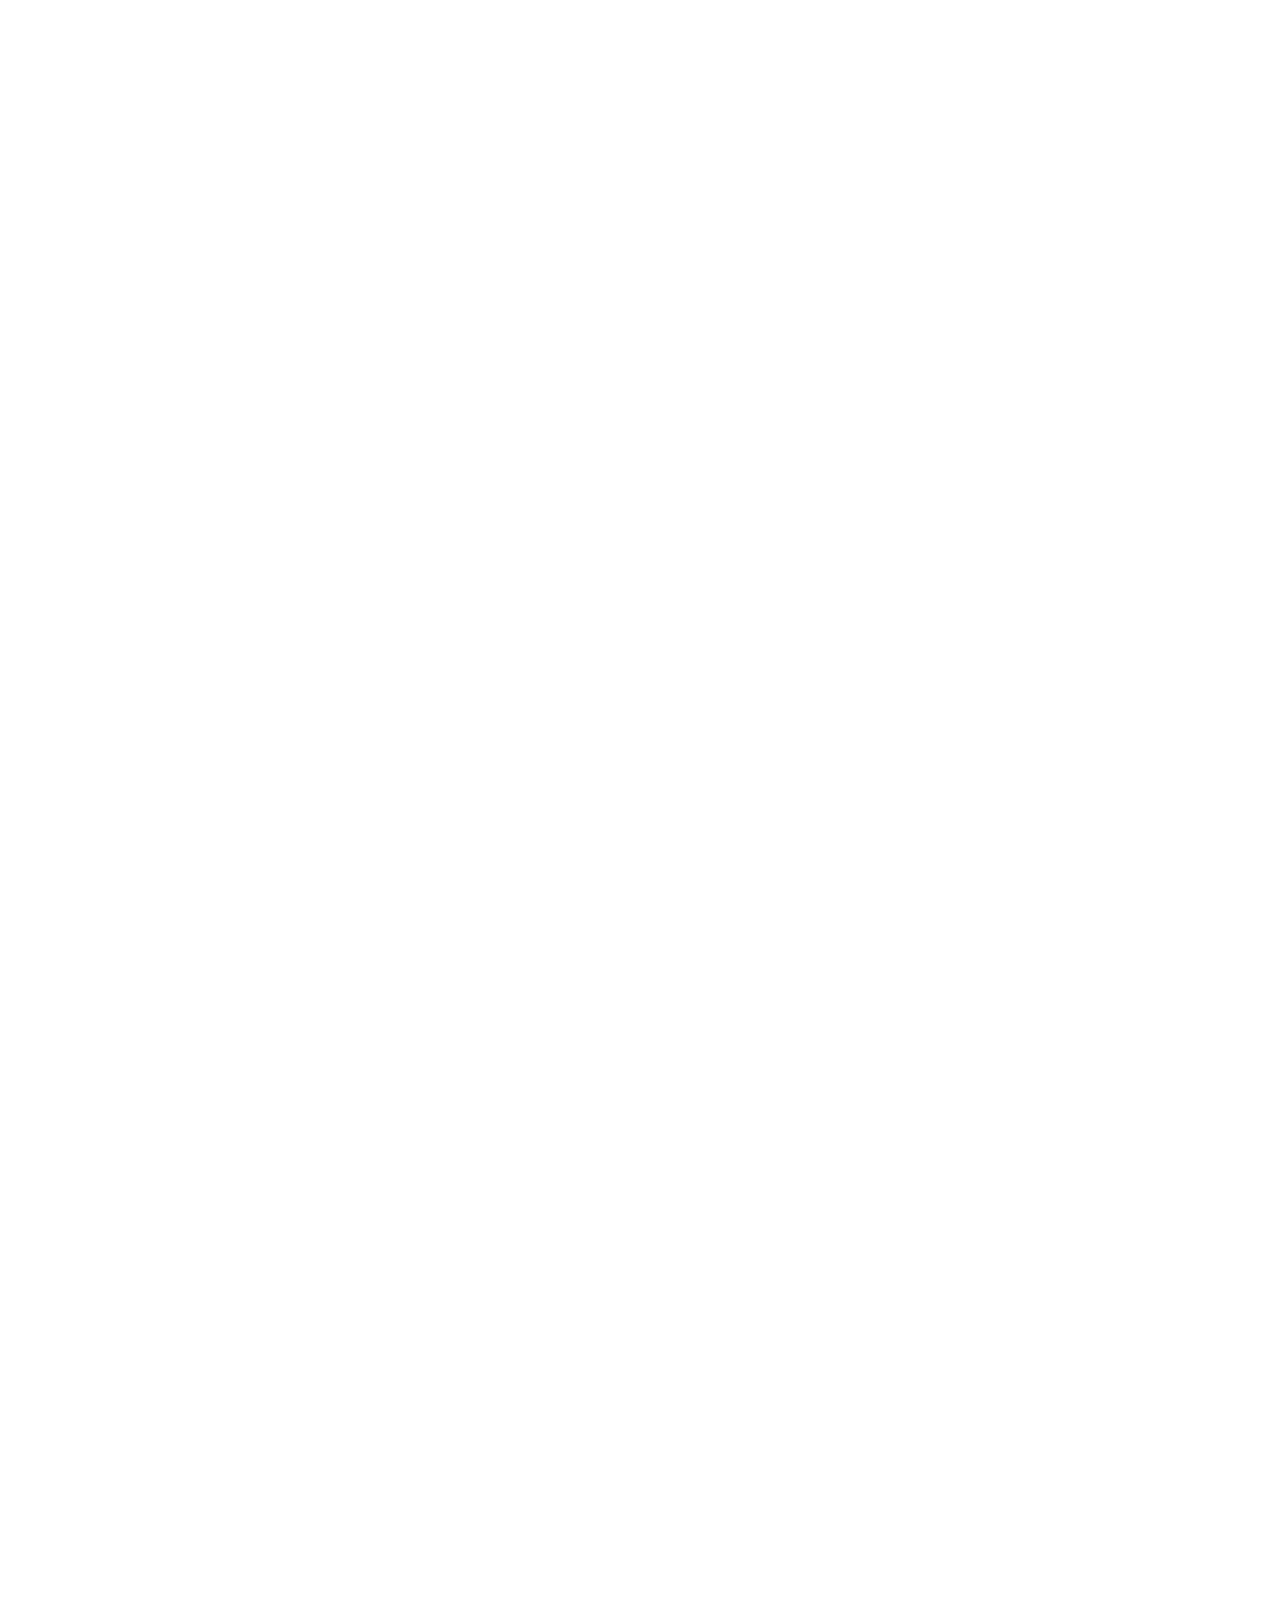
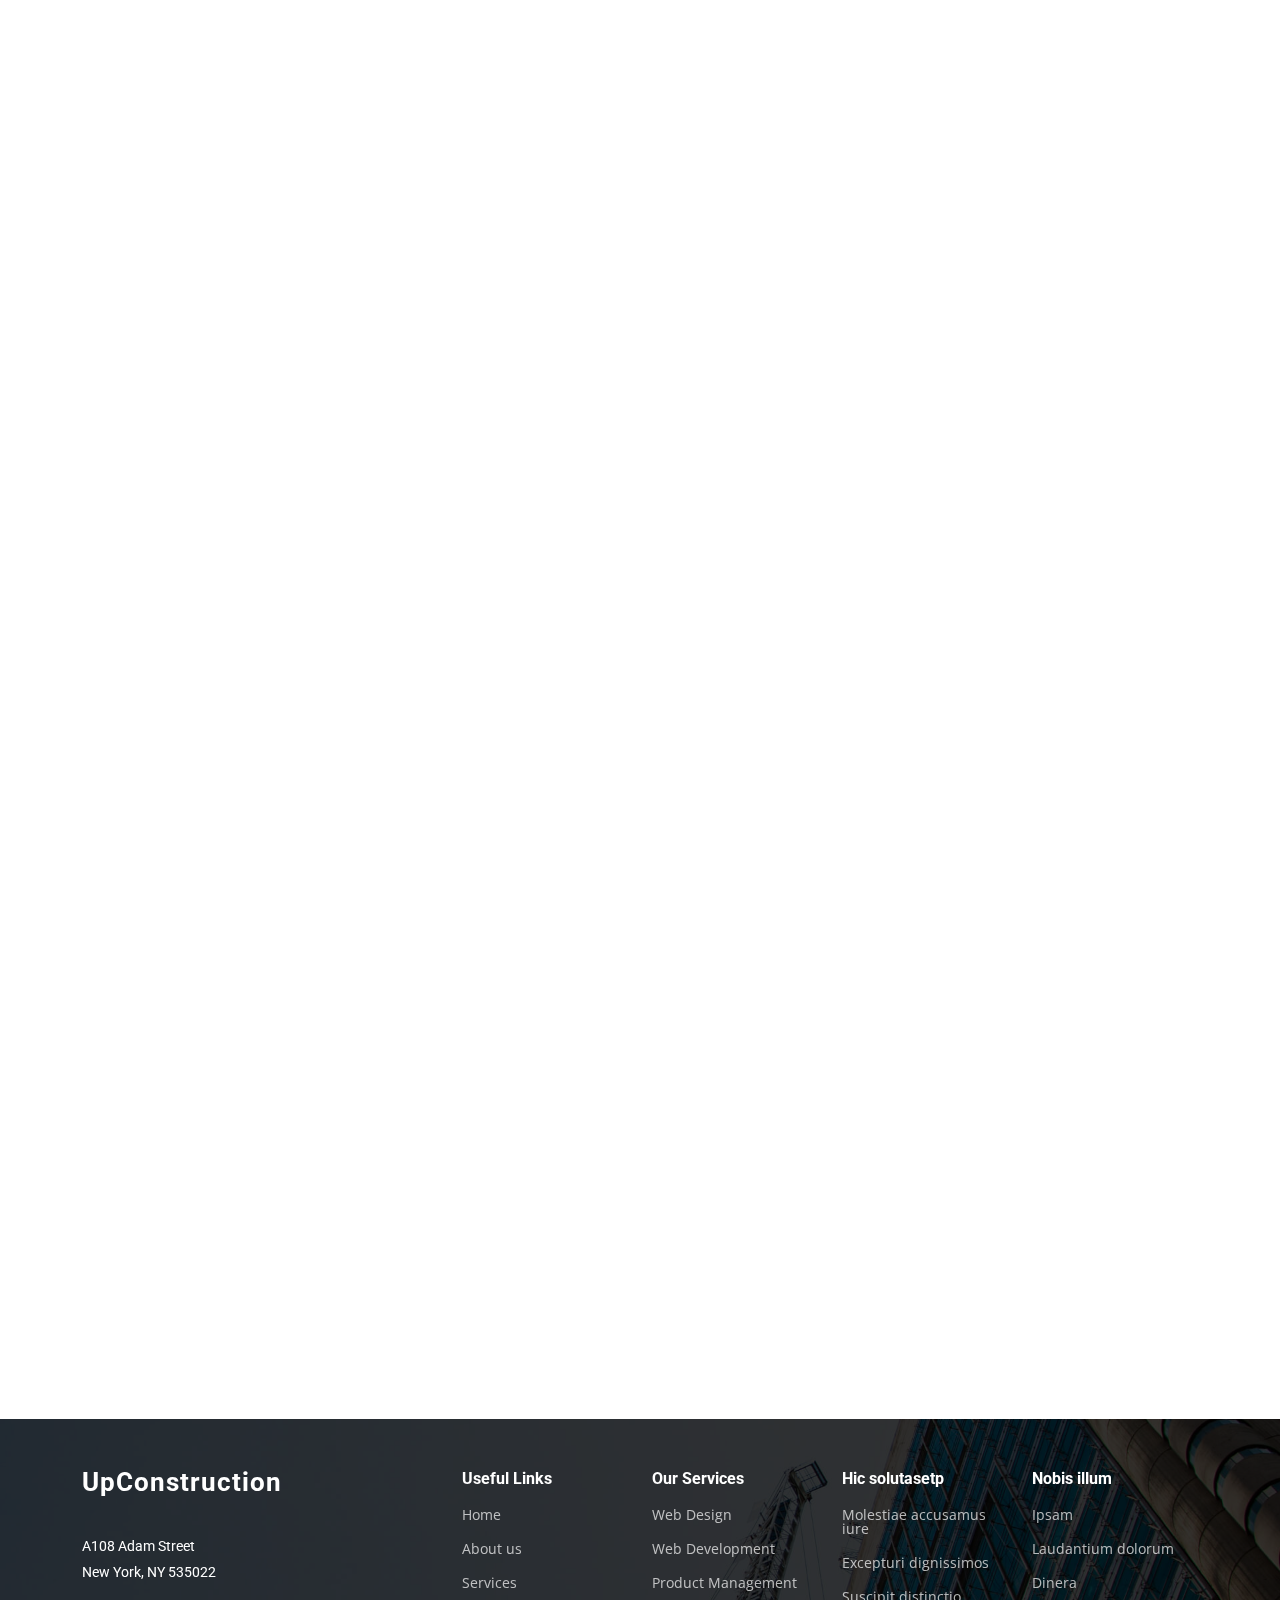
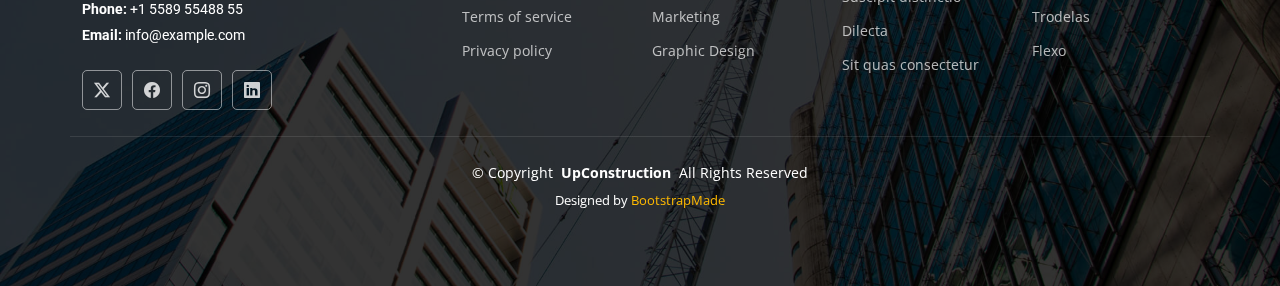
==== commit 19a82e0c: "Update about.html" ====
--- a/about.html
+++ b/about.html
@@ -45,7 +45,8 @@
       <a href="index.html" class="logo d-flex align-items-center">
         <!-- Uncomment the line below if you also wish to use an image logo -->
         <!-- <img src="assets/img/logo.png" alt=""> -->
-        <h1 class="sitename">UpConstruction</h1> <span>.</span>
+        <img src="assets/img/company/logo.jpeg" id = "logo" alt="">
+        <h1 id = "head" class="sitename">SAADIVSH INTERIORS</h1> <span>.</span>
       </a>
 
       <nav id="navmenu" class="navmenu">
@@ -54,7 +55,7 @@
           <li><a href="about.html" class="active">About</a></li>
           <li><a href="services.html">Services</a></li>
           <li><a href="projects.html">Projects</a></li>
-          <li><a href="blog.html">Blog</a></li>
+          <!-- <li><a href="blog.html">Blog</a></li>
           <li class="dropdown"><a href="#"><span>Dropdown</span> <i class="bi bi-chevron-down toggle-dropdown"></i></a>
             <ul>
               <li><a href="#">Dropdown 1</a></li>
@@ -71,7 +72,7 @@
               <li><a href="#">Dropdown 3</a></li>
               <li><a href="#">Dropdown 4</a></li>
             </ul>
-          </li>
+          </li> -->
           <li><a href="contact.html">Contact</a></li>
         </ul>
         <i class="mobile-nav-toggle d-xl-none bi bi-list"></i>
@@ -102,20 +103,21 @@
 
         <div class="row position-relative">
 
-          <div class="col-lg-7 about-img" data-aos="zoom-out" data-aos-delay="200"><img src="assets/img/about.jpg"></div>
+          <div class="col-lg-7 about-img" data-aos="zoom-out" data-aos-delay="200"><img src="assets/img/projects/interior/inter3.jpeg"></div>
 
           <div class="col-lg-7" data-aos="fade-up" data-aos-delay="100">
-            <h2 class="inner-title">Consequatur eius et magnam</h2>
+            <h2 class="inner-title">Expertise in Interior Construction</h2>
             <div class="our-story">
               <h4>Est 1988</h4>
               <h3>Our Story</h3>
-              <p>Inventore aliquam beatae at et id alias. Ipsa dolores amet consequuntur minima quia maxime autem. Quidem id sed ratione. Tenetur provident autem in reiciendis rerum at dolor. Aliquam consectetur laudantium temporibus dicta minus dolor.</p>
+              <p>Specializing in the art and science of interior construction.
+              </p>
               <ul>
-                <li><i class="bi bi-check-circle"></i> <span>Ullamco laboris nisi ut aliquip ex ea commo</span></li>
-                <li><i class="bi bi-check-circle"></i> <span>Duis aute irure dolor in reprehenderit in</span></li>
-                <li><i class="bi bi-check-circle"></i> <span>Ullamco laboris nisi ut aliquip ex ea</span></li>
+                <li><i class="bi bi-check-circle"></i> <span>Tailored designs to meet unique client needs and preferences.</span></li>
+                <li><i class="bi bi-check-circle"></i> <span>Meticulous craftsmanship in every project.</span></li>
+                <li><i class="bi bi-check-circle"></i> <span> Bringing creative and functional interior solutions.</span></li>
               </ul>
-              <p>Vitae autem velit excepturi fugit. Animi ad non. Eligendi et non nesciunt suscipit repellendus porro in quo eveniet. Molestias in maxime doloremque.</p>
+              <p>Using high-grade materials for durability and aesthetics.Skilled professionals with years of experience</p>
 
               <div class="watch-video d-flex align-items-center position-relative">
                 <i class="bi bi-play-circle"></i>
@@ -136,7 +138,7 @@
       <!-- Section Title -->
       <div class="container section-title" data-aos="fade-up">
         <h2>Stats</h2>
-        <p>Necessitatibus eius consequatur ex aliquid fuga eum quidem sint consectetur velit</p>
+        <p>He pursues necessities with some escape indeed they are, something which to the skin</p>
       </div><!-- End Section Title -->
 
       <div class="container" data-aos="fade-up" data-aos-delay="100">
@@ -198,38 +200,38 @@
           <div class="features-image col-lg-6" data-aos="fade-up" data-aos-delay="100"><img src="assets/img/alt-services.jpg" alt=""></div>
 
           <div class="col-lg-5 d-flex flex-column justify-content-center" data-aos="fade-up" data-aos-delay="200">
-            <h3>Enim quis est voluptatibus aliquid consequatur fugiat</h3>
-            <p>Esse voluptas cumque vel exercitationem. Reiciendis est hic accusamus. Non ipsam et sed minima temporibus laudantium. Soluta voluptate sed facere corporis dolores excepturi</p>
+            <h3>For who is it that enjoys any consequences escape</h3>
+            <p>Being pleasure with even exercise. It is here that he accuses. Not itself and so small times praises. The solution is to enjoy the pain except the body</p>
 
             <div class="icon-box d-flex position-relative" data-aos="fade-up" data-aos-delay="300">
               <i class="bi bi-easel flex-shrink-0"></i>
               <div>
-                <h4><a href="" class="stretched-link">Lorem Ipsum</a></h4>
-                <p>Voluptatum deleniti atque corrupti quos dolores et quas molestias excepturi sint occaecati cupiditate non provident</p>
+                <h4><a href="" class="stretched-link">Global Inspiration</a></h4>
+                <p>They are delighted and corrupted by pleasures which pains and which annoyances be accepted, they are blinded by the desire, not providing</p>
               </div>
             </div><!-- End Icon Box -->
 
             <div class="icon-box d-flex position-relative" data-aos="fade-up" data-aos-delay="400">
               <i class="bi bi-patch-check flex-shrink-0"></i>
               <div>
-                <h4><a href="" class="stretched-link">Nemo Enim</a></h4>
-                <p>At vero eos et accusamus et iusto odio dignissimos ducimus qui blanditiis praesentium voluptatum deleniti atque</p>
+                <h4><a href="" class="stretched-link">Indeed</a></h4>
+                <p>But we accuse them rightly, and we lead the most righteous hatred who have been deceived by the allurements of present pleasures.</p>
               </div>
             </div><!-- End Icon Box -->
 
             <div class="icon-box d-flex position-relative" data-aos="fade-up" data-aos-delay="500">
               <i class="bi bi-brightness-high flex-shrink-0"></i>
               <div>
-                <h4><a href="" class="stretched-link">Dine Pad</a></h4>
-                <p>Explicabo est voluptatum asperiores consequatur magnam. Et veritatis odit. Sunt aut deserunt minus aut eligendi omnis</p>
+                <h4><a href="" class="stretched-link">Responsive Support:</a></h4>
+                <p>I will explain the greater pleasures that follow. And truth hates. Either they avoid or choose all.</p>
               </div>
             </div><!-- End Icon Box -->
 
             <div class="icon-box d-flex position-relative" data-aos="fade-up" data-aos-delay="600">
               <i class="bi bi-brightness-high flex-shrink-0"></i>
               <div>
-                <h4><a href="" class="stretched-link">Tride clov</a></h4>
-                <p>Est voluptatem labore deleniti quis a delectus et. Saepe dolorem libero sit non aspernatur odit amet. Et eligendi</p>
+                <h4><a href="" class="stretched-link">Community Involvement</a></h4>
+                <p>There is pleasure in labor chosen and delighted. Often pain is free, not rejecting love. And choosing.</p>
               </div>
             </div><!-- End Icon Box -->
 
@@ -248,40 +250,40 @@
         <div class="row justify-content-around gy-4">
 
           <div class="col-lg-6 d-flex flex-column justify-content-center order-2 order-lg-1" data-aos="fade-up" data-aos-delay="100">
-            <h3>Enim quis est voluptatibus aliquid consequatur</h3>
-            <p>Esse voluptas cumque vel exercitationem. Reiciendis est hic accusamus. Non ipsam et sed minima temporibus laudantium. Soluta voluptate sed facere corporis dolores excepturi</p>
+            <h3>For who is it that obtains pleasures by some consequence</h3>
+            <p>There is pleasure in both exercise and rest. It is here that we accuse. Not herself, and with the least delay. The pleasure is to solve the body's pains</p>
 
             <div class="row">
 
               <div class="col-lg-6 icon-box d-flex">
                 <i class="bi bi-easel flex-shrink-0"></i>
                 <div>
-                  <h4>Lorem Ipsum</h4>
-                  <p>Voluptatum deleniti atque corrupti quos dolores et quas molestias </p>
+                  <h4>Passion for Design</h4>
+                  <p>They are delighted and corrupted by pleasures, which pains and which trouble </p>
                 </div>
               </div><!-- End Icon Box -->
 
               <div class="col-lg-6 icon-box d-flex">
                 <i class="bi bi-patch-check flex-shrink-0"></i>
                 <div>
-                  <h4>Nemo Enim</h4>
-                  <p>At vero eos et accusamus et iusto odio dignissimos ducimus qui blanditiise</p>
+                  <h4>On-Site Supervision</h4>
+                  <p>But we accuse them and rightly hate those leaders who through blandishments</p>
                 </div>
               </div><!-- End Icon Box -->
 
               <div class="col-lg-6 icon-box d-flex">
                 <i class="bi bi-brightness-high flex-shrink-0"></i>
                 <div>
-                  <h4>Dine Pad</h4>
-                  <p>Explicabo est voluptatum asperiores consequatur magnam. Et veritatis odit</p>
+                  <h4>Multifunctional Spaces:</h4>
+                  <p>Creating versatile areas that serve multiple purposes.</p>
                 </div>
               </div><!-- End Icon Box -->
 
               <div class="col-lg-6 icon-box d-flex">
                 <i class="bi bi-brightness-high flex-shrink-0"></i>
                 <div>
-                  <h4>Tride clov</h4>
-                  <p>Est voluptatem labore deleniti quis a delectus et. Saepe dolorem libero sit</p>
+                  <h4>Passion for Design</h4>
+                  <p>A genuine passion for creating beautiful and functional interiors.</p>
                 </div>
               </div><!-- End Icon Box -->
 
@@ -305,7 +307,7 @@
       <!-- Section Title -->
       <div class="container section-title" data-aos="fade-up">
         <h2>Team</h2>
-        <p>Necessitatibus eius consequatur ex aliquid fuga eum quidem sint consectetur velit</p>
+        <p>He pursues necessities, escaping something, indeed they are, they are, in fact, really beautiful</p>
       </div><!-- End Section Title -->
 
       <div class="container">
@@ -325,7 +327,7 @@
             <div class="member-info text-center">
               <h4>Walter White</h4>
               <span>Chief Executive Officer</span>
-              <p>Aliquam iure quaerat voluptatem praesentium possimus unde laudantium vel dolorum distinctio dire flow</p>
+              <p>Someone should seek the pleasure of the present we can where praise or pain the distinction say flow.</p>
             </div>
           </div><!-- End Team Member -->
 
@@ -342,7 +344,7 @@
             <div class="member-info text-center">
               <h4>Sarah Jhonson</h4>
               <span>Product Manager</span>
-              <p>Labore ipsam sit consequatur exercitationem rerum laboriosam laudantium aut quod dolores exercitationem ut</p>
+              <p>She herself is work for the sake of pain of toil praise and what a toil of pain to be.</p>
             </div>
           </div><!-- End Team Member -->
 
@@ -359,7 +361,14 @@
             <div class="member-info text-center">
               <h4>William Anderson</h4>
               <span>CTO</span>
-              <p>Illum minima ea autem doloremque ipsum quidem quas aspernatur modi ut praesentium vel tque sed facilis at qui</p>
+              <p>He, the least, indeed, is pain itself, whom we reject by the ways present, even the and easy at which."
+
+
+
+
+
+
+              </p>
             </div>
           </div><!-- End Team Member -->
 
@@ -376,7 +385,7 @@
             <div class="member-info text-center">
               <h4>Amanda Jepson</h4>
               <span>Accountant</span>
-              <p>Magni voluptatem accusamus assumenda cum nisi aut qui dolorem voluptate sed et veniam quasi quam consectetur</p>
+              <p>We accuse the great pleasure to be assumed with unless or who pain pleasure but and forgiveness almost as much as they are</p>
             </div>
           </div><!-- End Team Member -->
 
@@ -393,7 +402,7 @@
             <div class="member-info text-center">
               <h4>Brian Doe</h4>
               <span>Marketing</span>
-              <p>Qui consequuntur quos accusamus magnam quo est molestiae eius laboriosam sunt doloribus quia impedit laborum velit</p>
+              <p>Those who follow whom we accuse greatly because of their troubles are laborious with pains because it hinders the work to be</p>
             </div>
           </div><!-- End Team Member -->
 
@@ -410,7 +419,7 @@
             <div class="member-info text-center">
               <h4>Josepha Palas</h4>
               <span>Operation</span>
-              <p>Sint sint eveniet explicabo amet consequatur nesciunt error enim rerum earum et omnis fugit eligendi cupiditate vel</p>
+              <p>They are they will occur explain love consequence do not know mistake indeed things them and all escape to choose greed or</p>
             </div>
           </div><!-- End Team Member -->
 
@@ -426,7 +435,7 @@
       <!-- Section Title -->
       <div class="container section-title" data-aos="fade-up">
         <h2>Testimonials</h2>
-        <p>Necessitatibus eius consequatur ex aliquid fuga eum quidem sint consectetur velit</p>
+        <p>He pursues necessities, escaping something, indeed they are, they are in fact really beautiful.</p>
       </div><!-- End Section Title -->
 
       <div class="container" data-aos="fade-up" data-aos-delay="100">
@@ -470,7 +479,7 @@
                   </div>
                   <p>
                     <i class="bi bi-quote quote-icon-left"></i>
-                    <span>Proin iaculis purus consequat sem cure digni ssim donec porttitora entum suscipit rhoncus. Accusantium quam, ultricies eget id, aliquam eget nibh et. Maecen aliquam, risus at semper.</span>
+                    <span>Pioneering Interior Design as a Profession, he is the first professional interior designers, establishing the field as a distinct profession.ntroduced a fresh approach to interior decoration, emphasizing comfort, functionality, and aesthetics over the prevailing ornate and heavy Victorian style.</span>
                     <i class="bi bi-quote quote-icon-right"></i>
                   </p>
                 </div>
@@ -488,7 +497,7 @@
                   </div>
                   <p>
                     <i class="bi bi-quote quote-icon-left"></i>
-                    <span>Export tempor illum tamen malis malis eram quae irure esse labore quem cillum quid cillum eram malis quorum velit fore eram velit sunt aliqua noster fugiat irure amet legam anim culpa.</span>
+                    <span>I was in pain, but I was, in fact, working on the export, which was unfortunately always bad. And that was always the case, so that I would not be able to avoid it. Our pain was a curse.</span>
                     <i class="bi bi-quote quote-icon-right"></i>
                   </p>
                 </div>
@@ -506,7 +515,7 @@
                   </div>
                   <p>
                     <i class="bi bi-quote quote-icon-left"></i>
-                    <span>Enim nisi quem export duis labore cillum quae magna enim sint quorum nulla quem veniam duis minim tempor labore quem eram duis noster aute amet eram fore quis sint minim.</span>
+                    <span>Except unless who exports, labor to it, which is significant, who among them no one who shall come for the right to be, for the minimum is temporary labor, which among us both whom love, for they are before.</span>
                     <i class="bi bi-quote quote-icon-right"></i>
                   </p>
                 </div>
@@ -524,7 +533,7 @@
                   </div>
                   <p>
                     <i class="bi bi-quote quote-icon-left"></i>
-                    <span>Fugiat enim eram quae cillum dolore dolor amet nulla culpa multos export minim fugiat minim velit minim dolor enim duis veniam ipsum anim magna sunt elit fore quem dolore labore illum veniam.</span>
+                    <span>For I flee what I was, which pain, pain, because there is no blame for many exports, I am trying to minimize the pain, but I want to avoid the little pain of what I was, because Duis wants the power of the soul to be.</span>
                     <i class="bi bi-quote quote-icon-right"></i>
                   </p>
                 </div>
@@ -542,7 +551,7 @@
                   </div>
                   <p>
                     <i class="bi bi-quote quote-icon-left"></i>
-                    <span>Quis quorum aliqua sint quem legam fore sunt eram irure aliqua veniam tempor noster veniam enim culpa labore duis sunt culpa nulla illum cillum fugiat legam esse veniam culpa fore nisi cillum quid.</span>
+                    <span>Who among them are some whom I will read in the future, were I will receive some labor, the two fault against them, the former being here will be devoid of blame, is nevertheless to this case.</span>
                     <i class="bi bi-quote quote-icon-right"></i>
                   </p>
                 </div>
@@ -662,4 +671,4 @@
 
 </body>
 
-</html>+</html>
--- a/assets/css/main.css
+++ b/assets/css/main.css
@@ -15,10 +15,37 @@
 
 
 
+.portfolio-content #k1,#k2,#k3,#h1,#h2,#h3,#b1,#b2,#b3,#i1,#i2,#i3{
+  width : 500px;
+  height: 250px; /* Adjust the height as needed */
+  object-fit: cover; /* Ensures the image covers the entire container */
+}
+
+@media (max-width : 768px) {
+  .portfolio-content #k1,#k2,#k3,#h1,#h2,#h3,#b1,#b2,#b3,#i1,#i2,#i3{ 
+    width : 100%;
+    margin-top: 0px;
+    height: 350px; /* Adjust the height as needed */
+    object-fit: cover; /* Ensures the image covers the entire container */
+  }
+  
+}
+ /* .portfolio-content #hall2{
+  width: 500px;
+  height :350px;
+  margin-bottom: 100px;
+ }
+ .portfolio-content #bed1,#bed2,#bed3{
+  width: 500px;
+  height :250px;
+ } */
+
+
 #wishes{
   position: relative;
   cursor: pointer;
 }
+
 #wishes::before{
   content: '';
   position: absolute;
@@ -1507,6 +1534,7 @@
   line-height: 1.2;
 }
 
+
 .projects .portfolio-content .portfolio-info .preview-link:hover,
 .projects .portfolio-content .portfolio-info .details-link:hover {
   color: var(--accent-color);
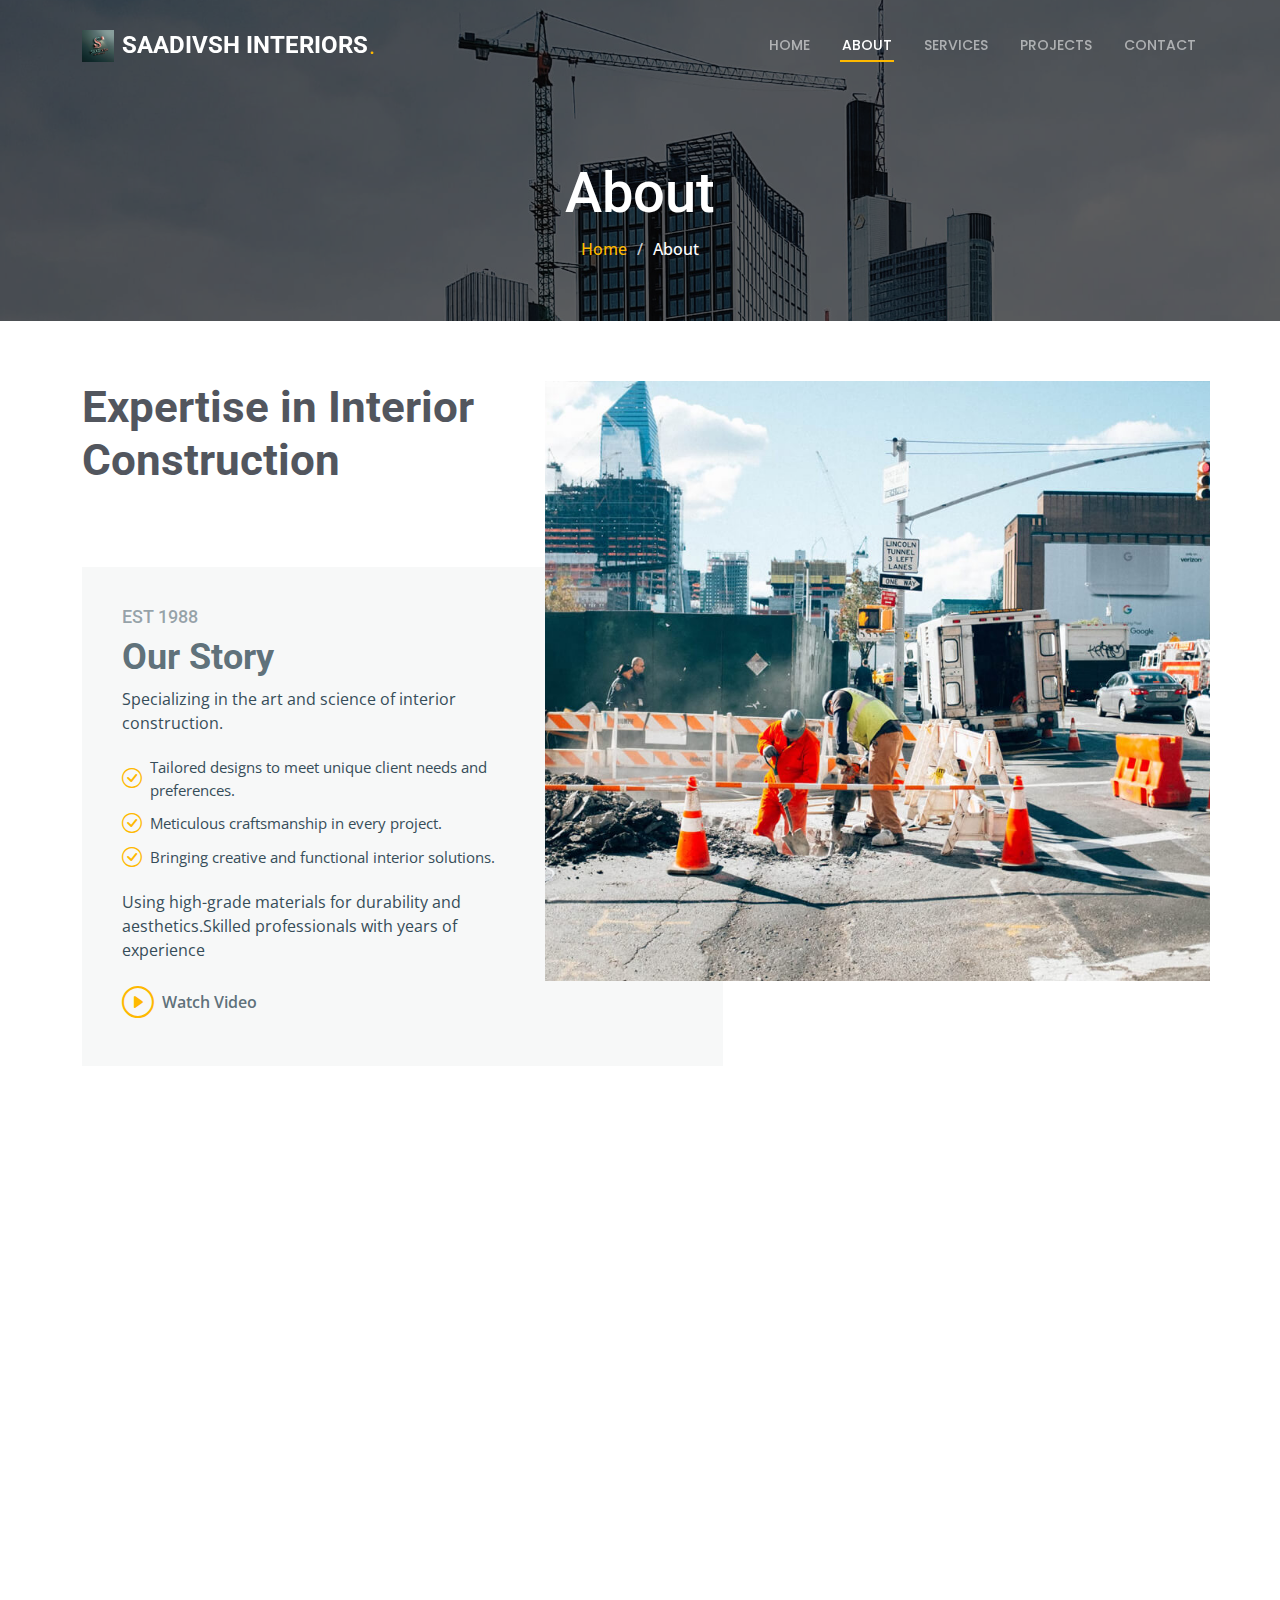
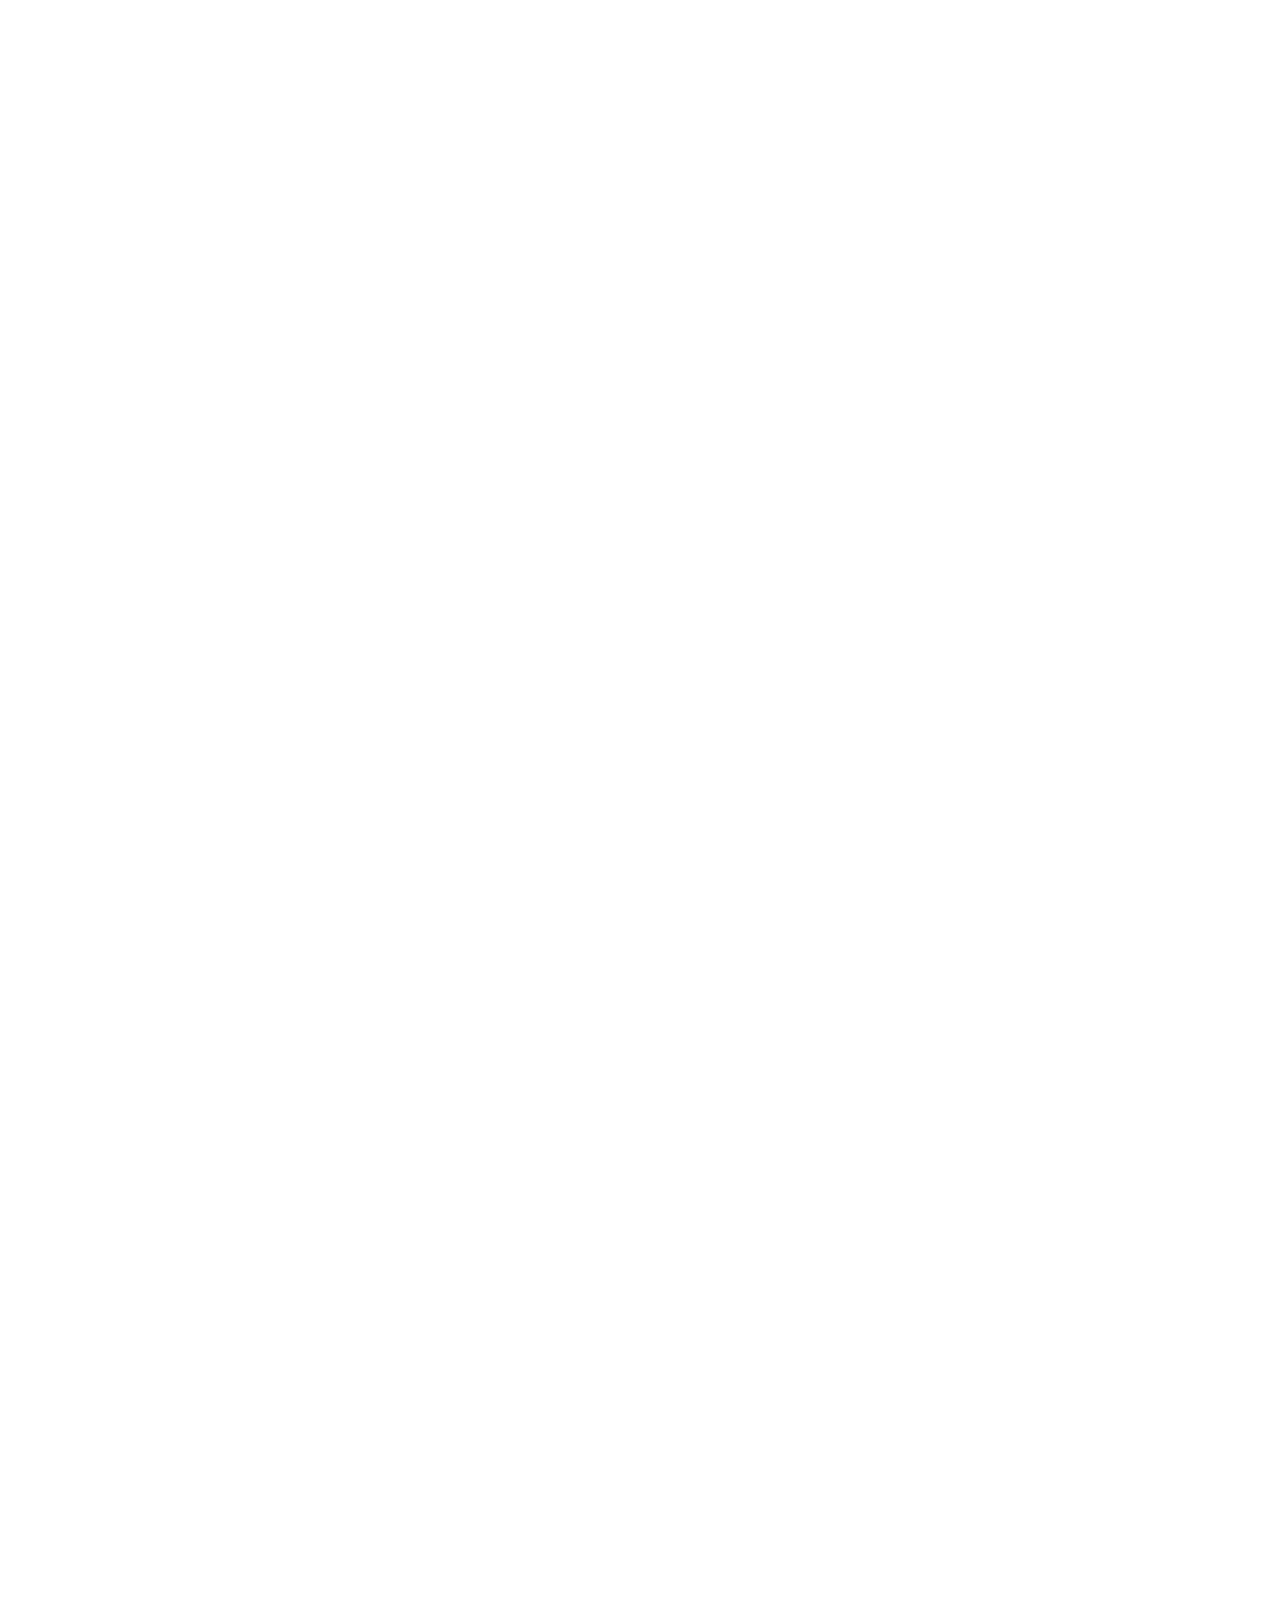
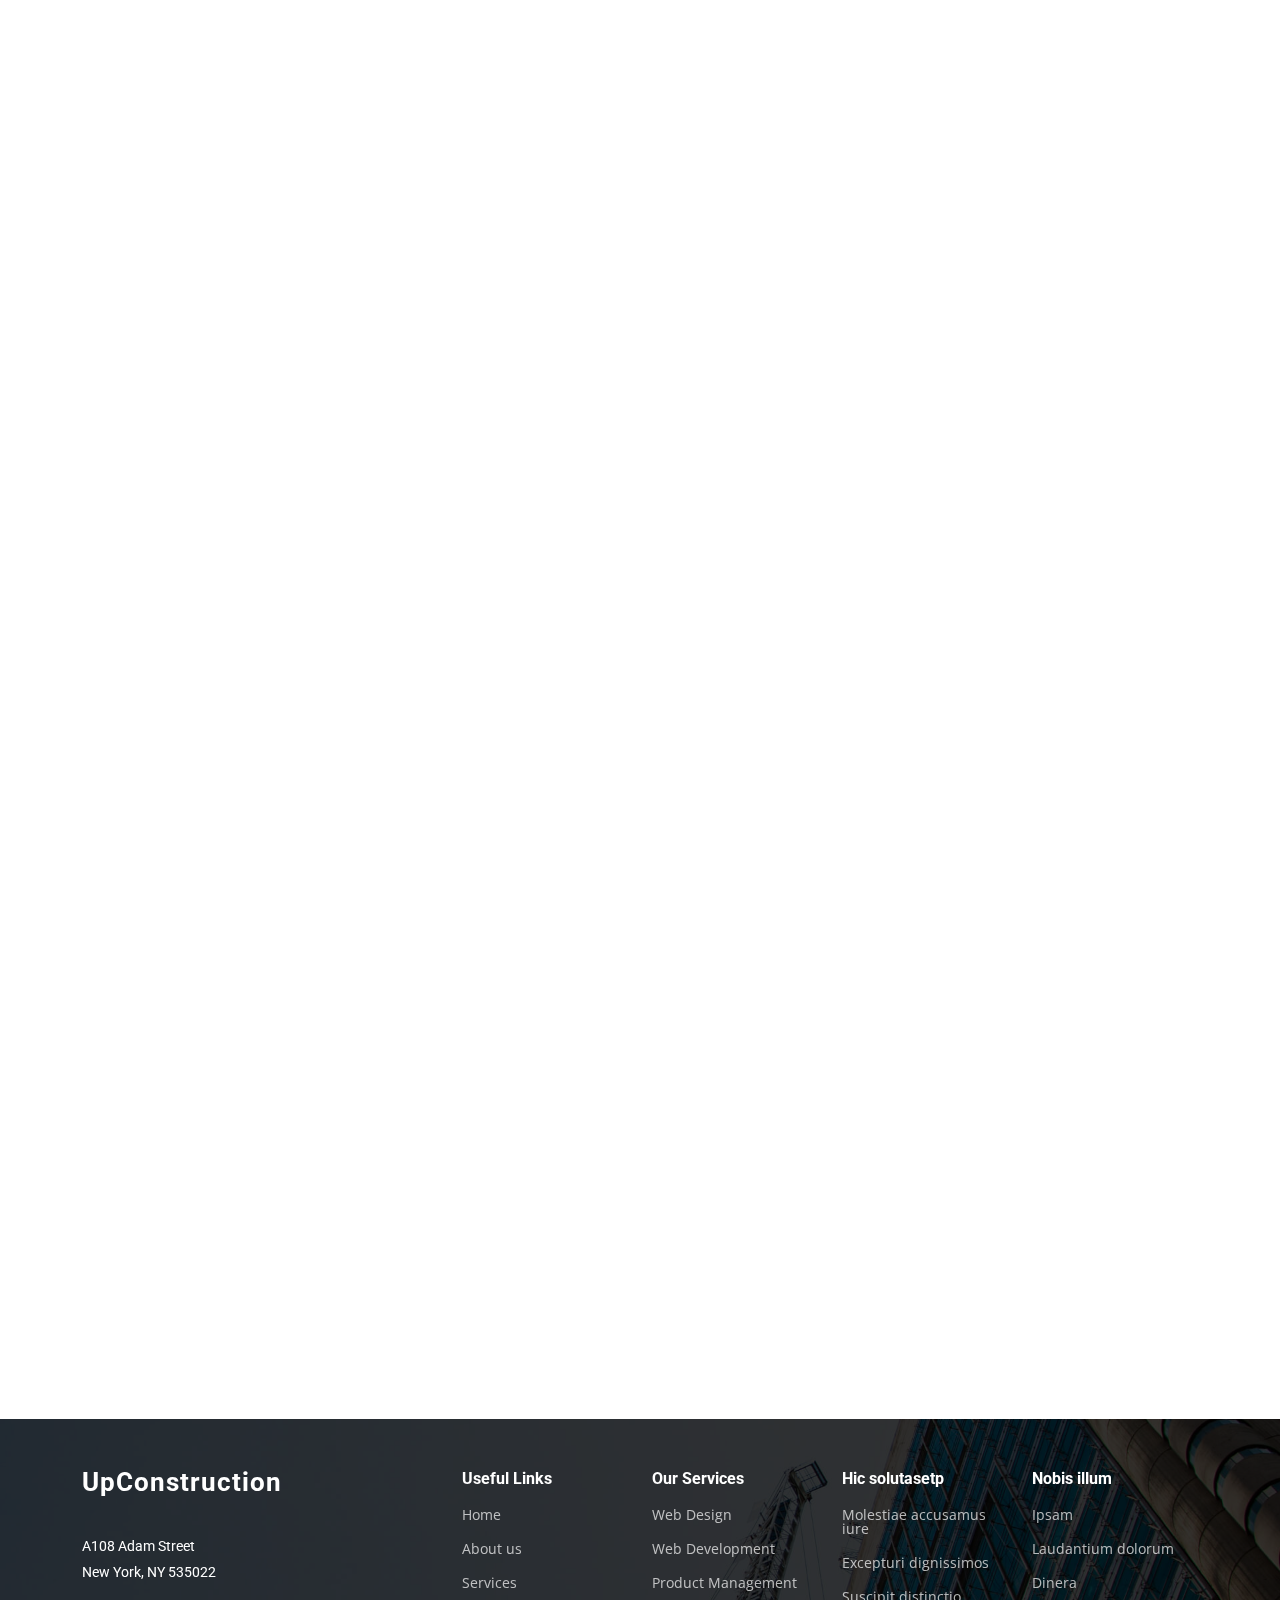
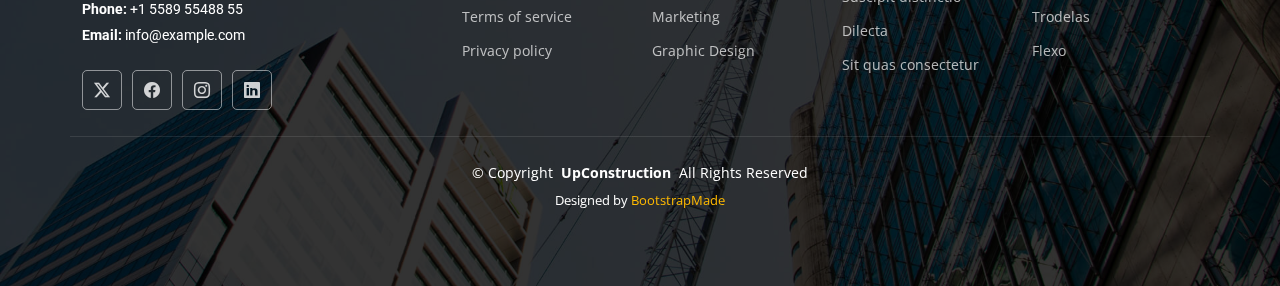
==== commit f1f88bce: "Update about.html" ====
--- a/about.html
+++ b/about.html
@@ -103,7 +103,7 @@
 
         <div class="row position-relative">
 
-          <div class="col-lg-7 about-img" data-aos="zoom-out" data-aos-delay="200"><img src="assets/img/projects/interior/inter3.jpeg"></div>
+          <div class="col-lg-7 about-img" data-aos="zoom-out" data-aos-delay="200"><img src="assets/img/about.jpg"></div>
 
           <div class="col-lg-7" data-aos="fade-up" data-aos-delay="100">
             <h2 class="inner-title">Expertise in Interior Construction</h2>
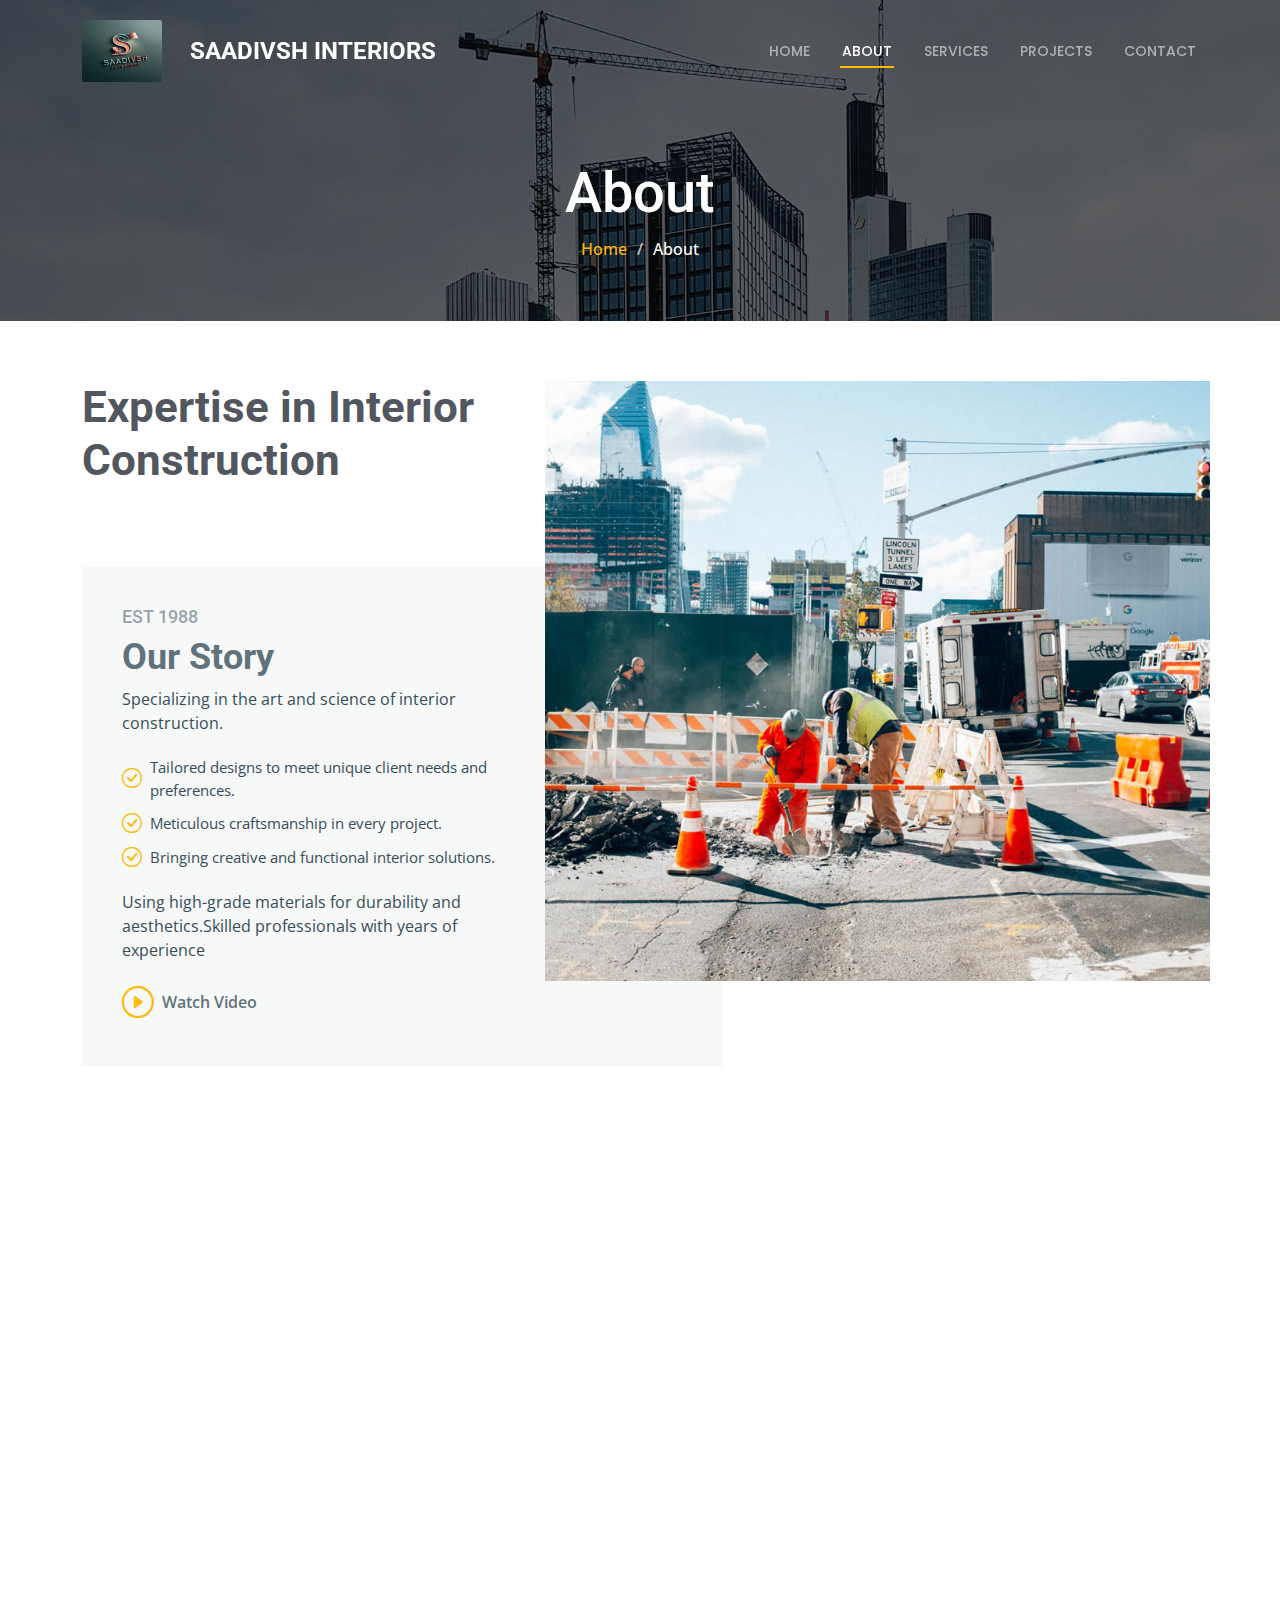
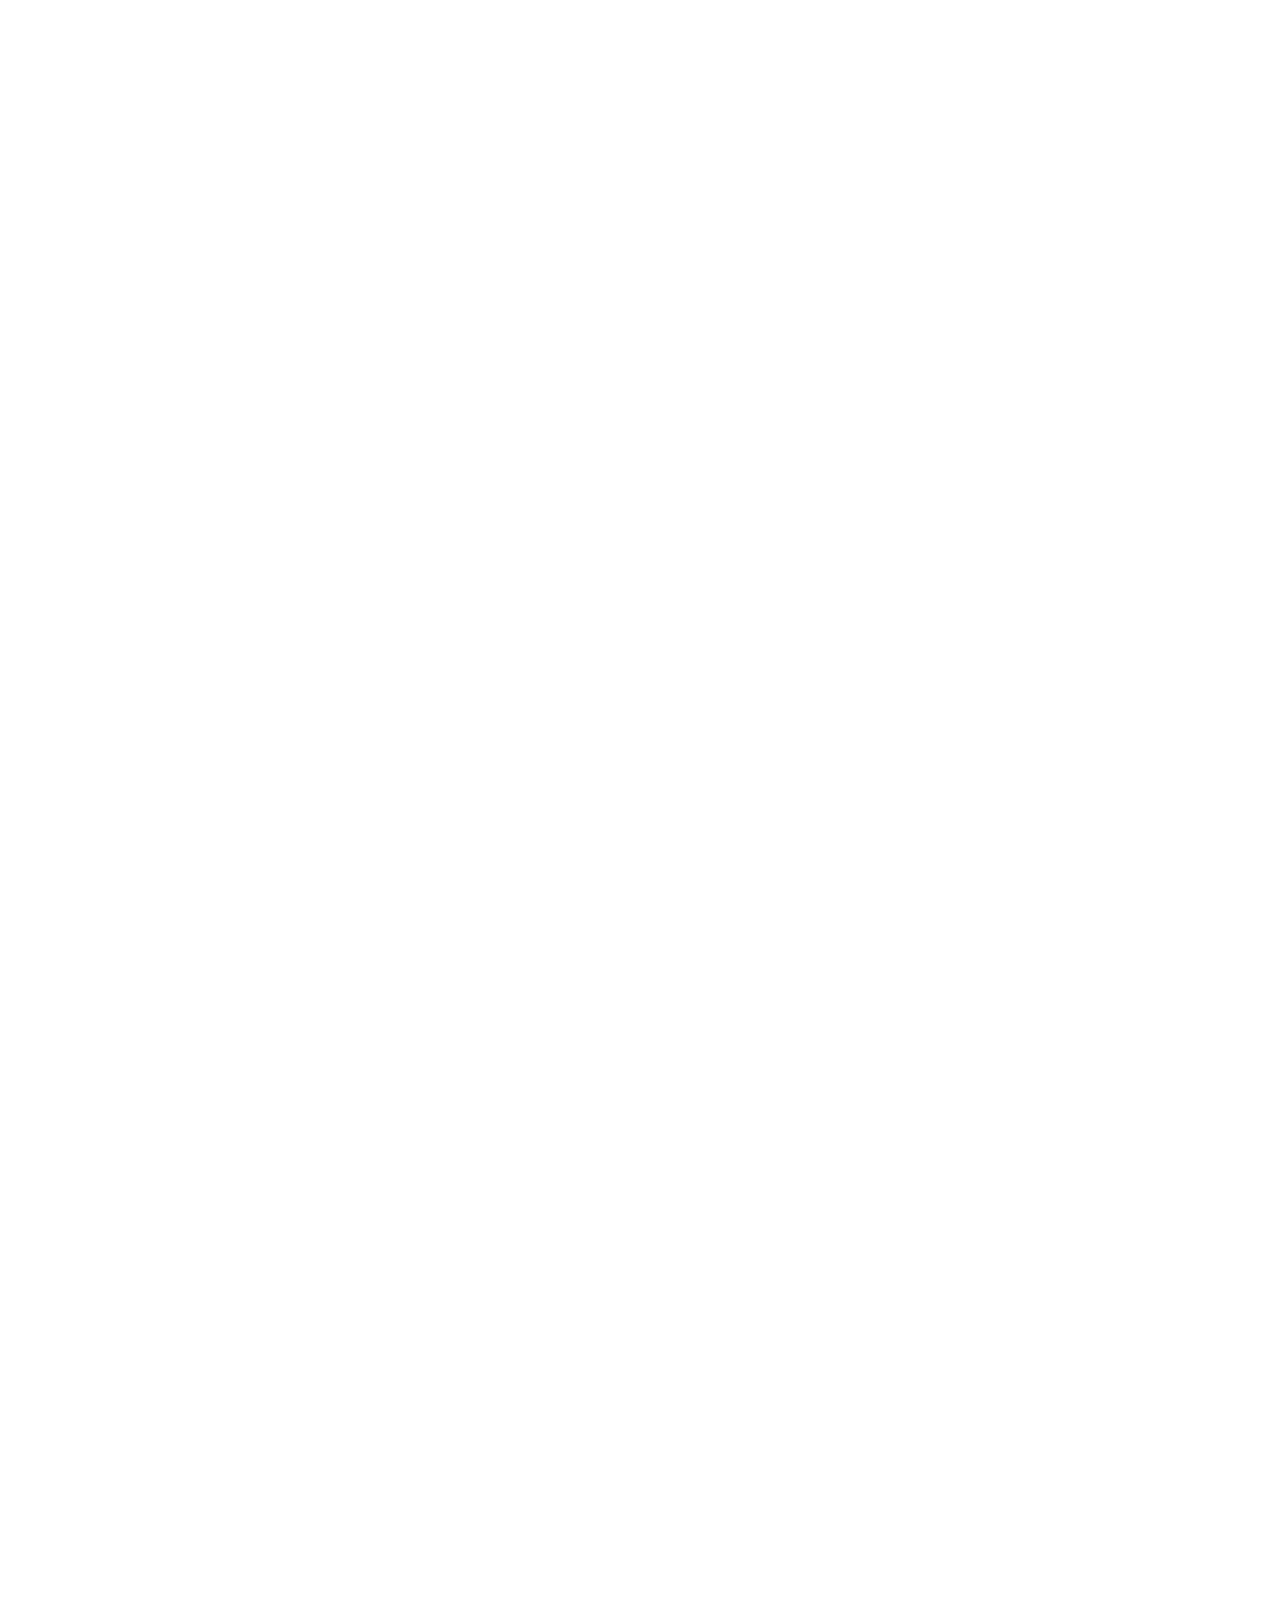
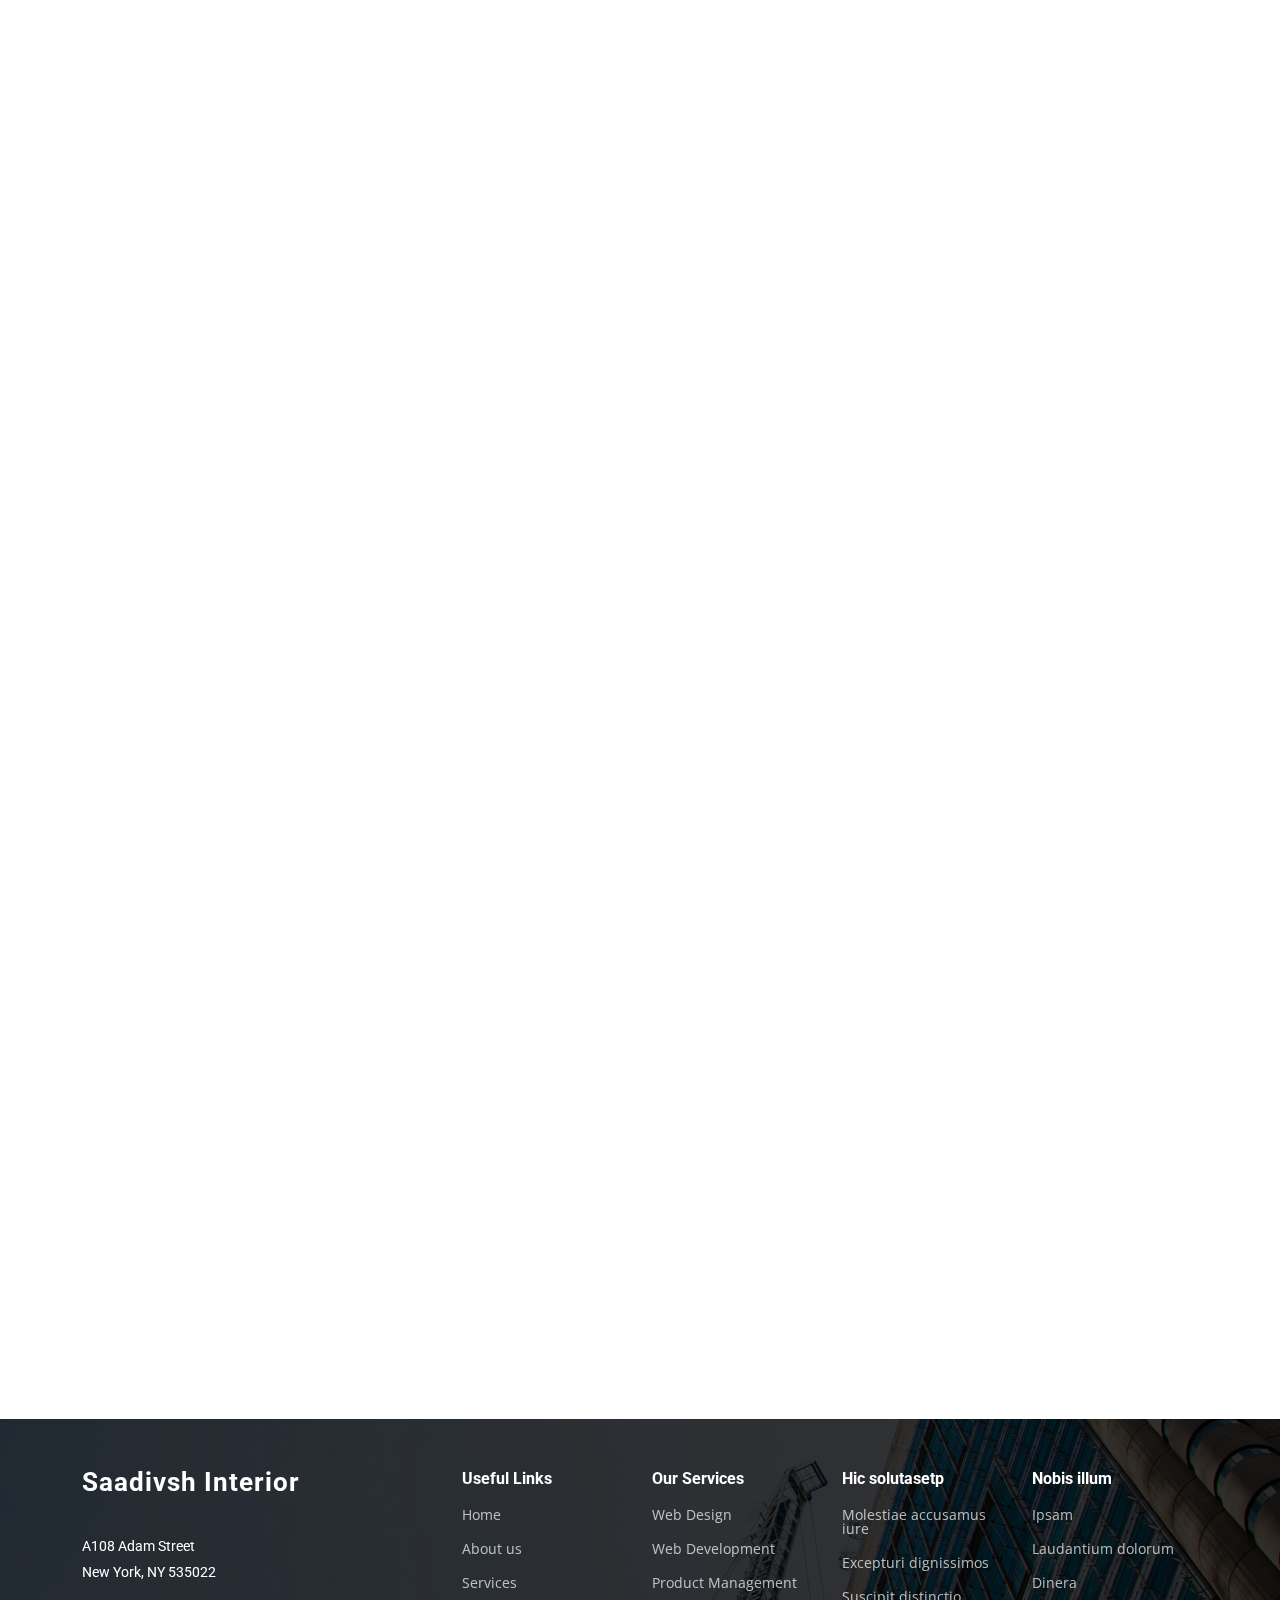
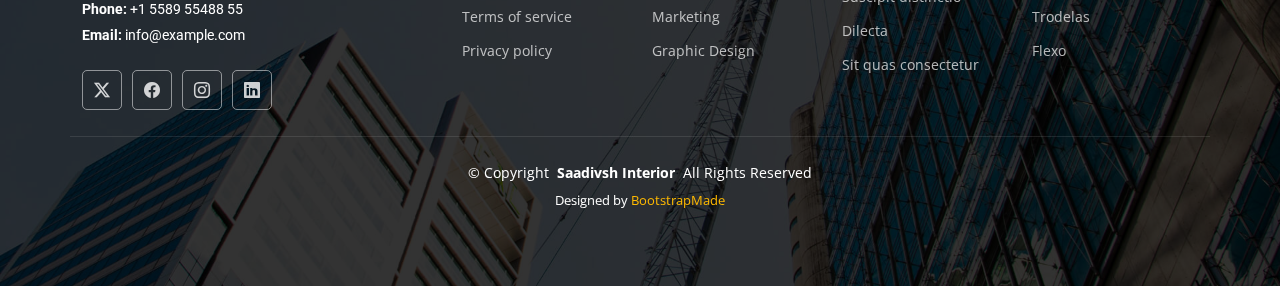
==== commit 8dc0ccc8: "testing 1" ====
--- a/about.html
+++ b/about.html
@@ -46,7 +46,7 @@
         <!-- Uncomment the line below if you also wish to use an image logo -->
         <!-- <img src="assets/img/logo.png" alt=""> -->
         <img src="assets/img/company/logo.jpeg" id = "logo" alt="">
-        <h1 id = "head" class="sitename">SAADIVSH INTERIORS</h1> <span>.</span>
+        <h1 id = "head" class="sitename">SAADIVSH INTERIORS</h1> <span></span>
       </a>
 
       <nav id="navmenu" class="navmenu">
@@ -103,7 +103,7 @@
 
         <div class="row position-relative">
 
-          <div class="col-lg-7 about-img" data-aos="zoom-out" data-aos-delay="200"><img src="assets/img/about.jpg"></div>
+          <div class="col-lg-7 about-img" data-aos="zoom-out" data-aos-delay="200"><img src="assets/img/about.jpg"/></div>
 
           <div class="col-lg-7" data-aos="fade-up" data-aos-delay="100">
             <h2 class="inner-title">Expertise in Interior Construction</h2>
@@ -551,7 +551,7 @@
                   </div>
                   <p>
                     <i class="bi bi-quote quote-icon-left"></i>
-                    <span>Who among them are some whom I will read in the future, were I will receive some labor, the two fault against them, the former being here will be devoid of blame, is nevertheless to this case.</span>
+                    <span>Who of them are some whom I will read about, are there those who were, some with regret, permission of our time is enough with that.</span>
                     <i class="bi bi-quote quote-icon-right"></i>
                   </p>
                 </div>
@@ -574,7 +574,7 @@
       <div class="row gy-4">
         <div class="col-lg-4 col-md-6 footer-about">
           <a href="index.html" class="logo d-flex align-items-center">
-            <span class="sitename">UpConstruction</span>
+            <span class="sitename">Saadivsh Interior</span>
           </a>
           <div class="footer-contact pt-3">
             <p>A108 Adam Street</p>
@@ -638,7 +638,7 @@
     </div>
 
     <div class="container copyright text-center mt-4">
-      <p>© <span>Copyright</span> <strong class="px-1 sitename">UpConstruction</strong> <span>All Rights Reserved</span></p>
+      <p>© <span>Copyright</span> <strong class="px-1 sitename">Saadivsh Interior</strong> <span>All Rights Reserved</span></p>
       <div class="credits">
         <!-- All the links in the footer should remain intact. -->
         <!-- You can delete the links only if you've purchased the pro version. -->
--- a/assets/css/main.css
+++ b/assets/css/main.css
@@ -30,15 +30,7 @@
   }
   
 }
- /* .portfolio-content #hall2{
-  width: 500px;
-  height :350px;
-  margin-bottom: 100px;
- }
- .portfolio-content #bed1,#bed2,#bed3{
-  width: 500px;
-  height :250px;
- } */
+ 
 
 
 #wishes{
@@ -224,8 +216,10 @@
 }
 
 .header .logo img {
-  max-height: 32px;
-  margin-right: 8px;
+  height: 62px;
+  margin-right: 28px;
+  border-radius: 2px;
+  width: 80px;
 }
 
 .header .logo h1 {
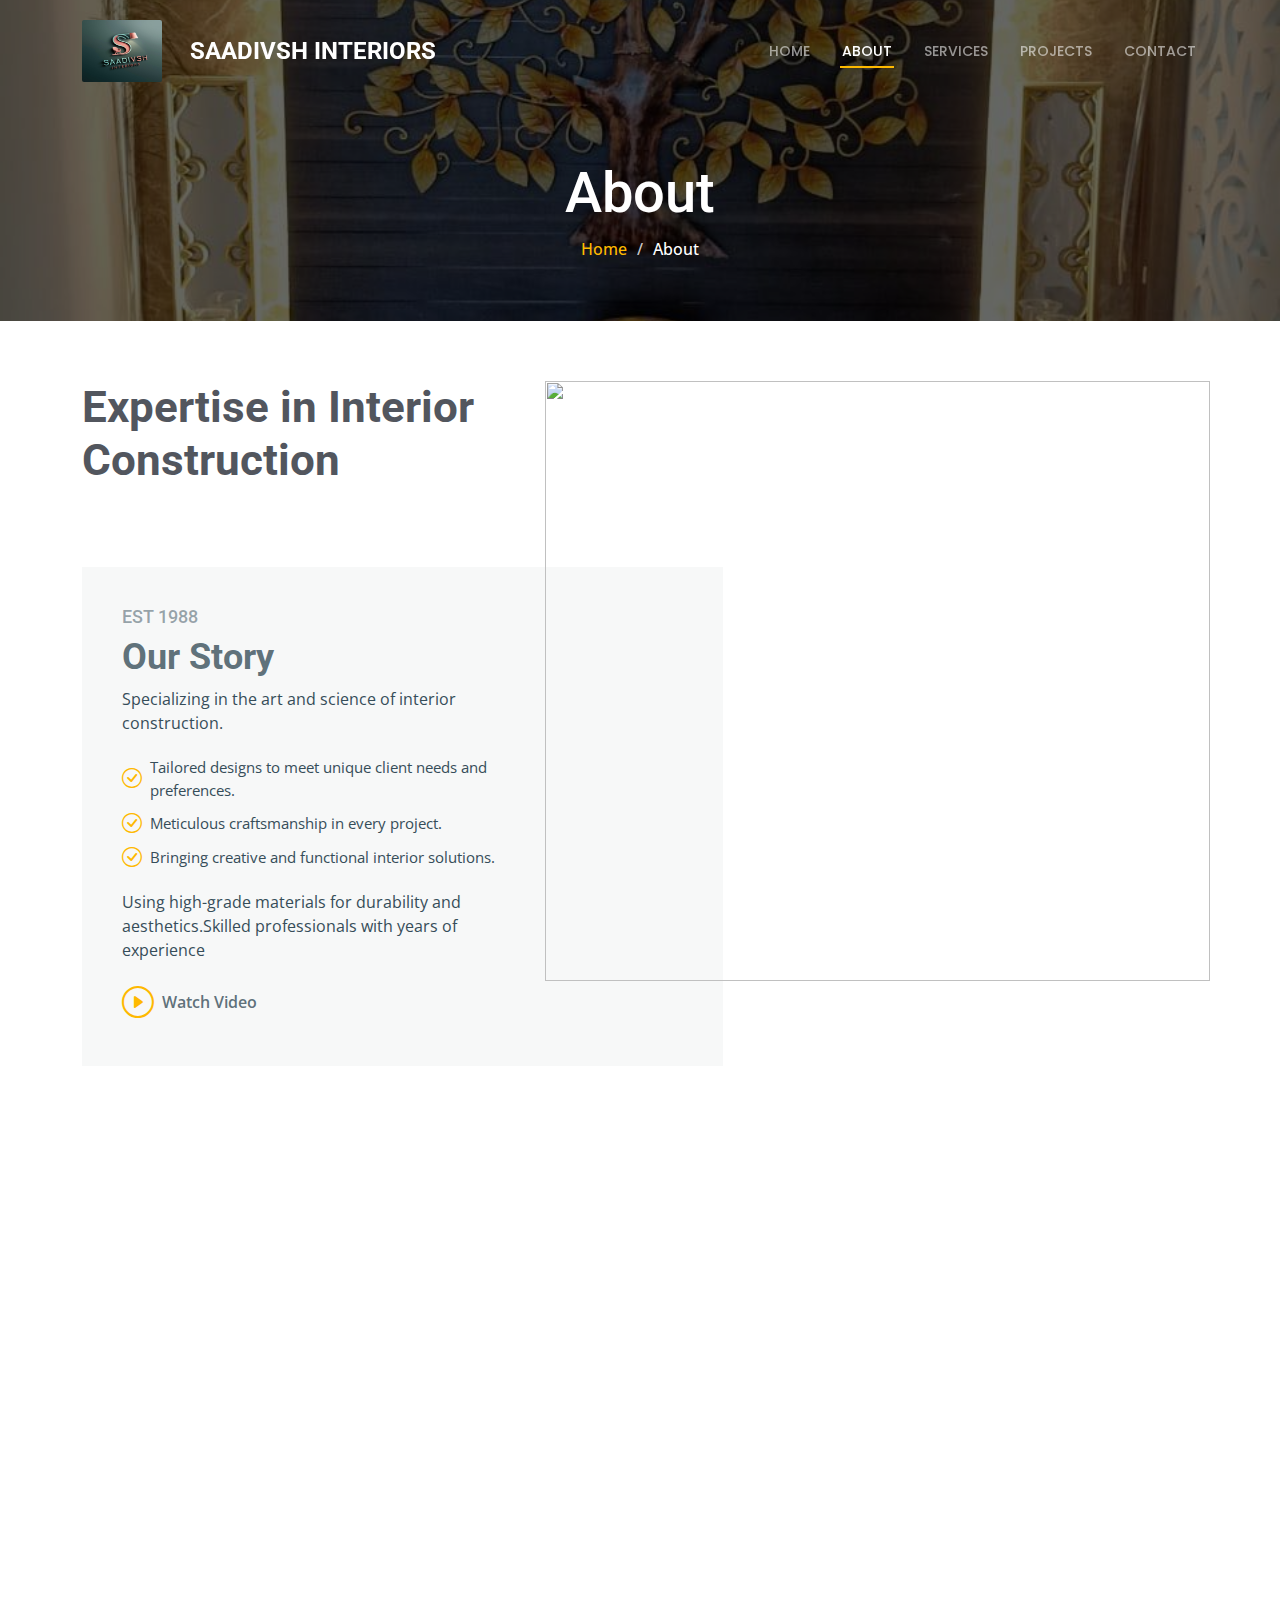
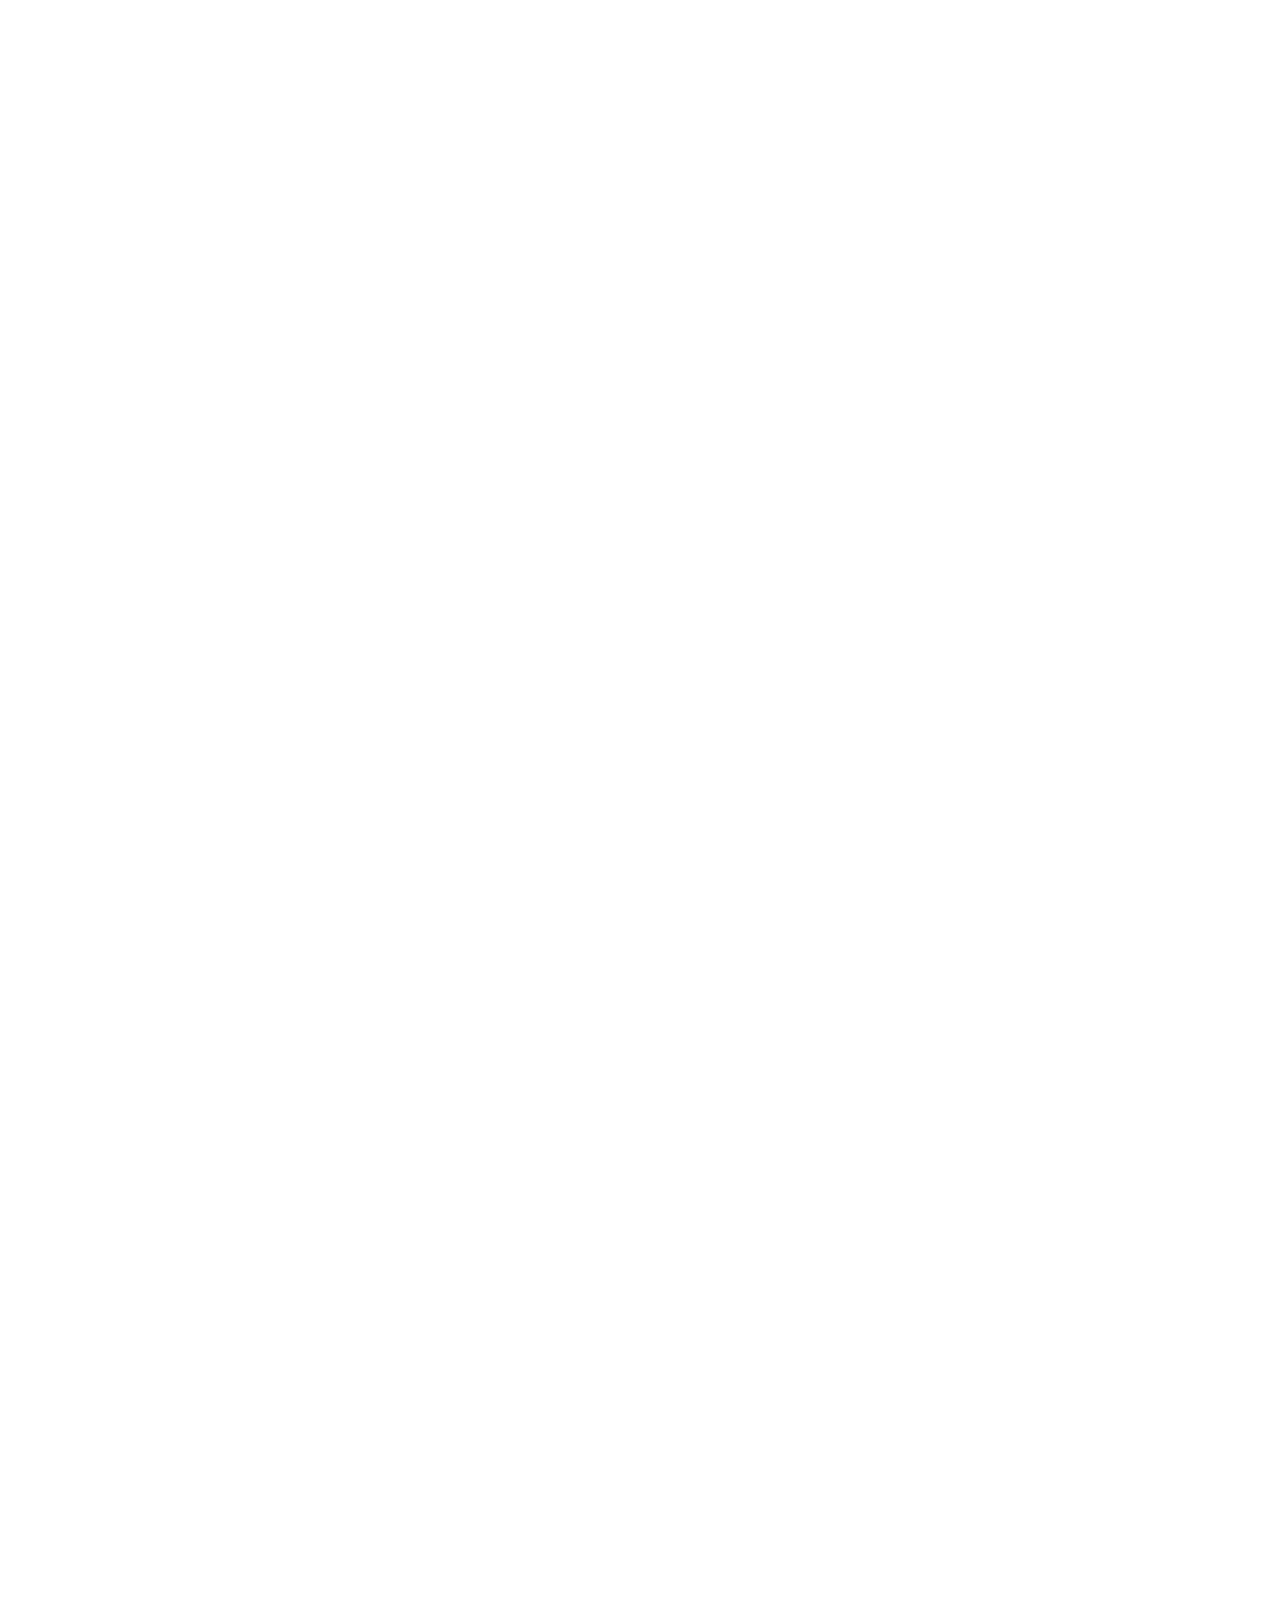
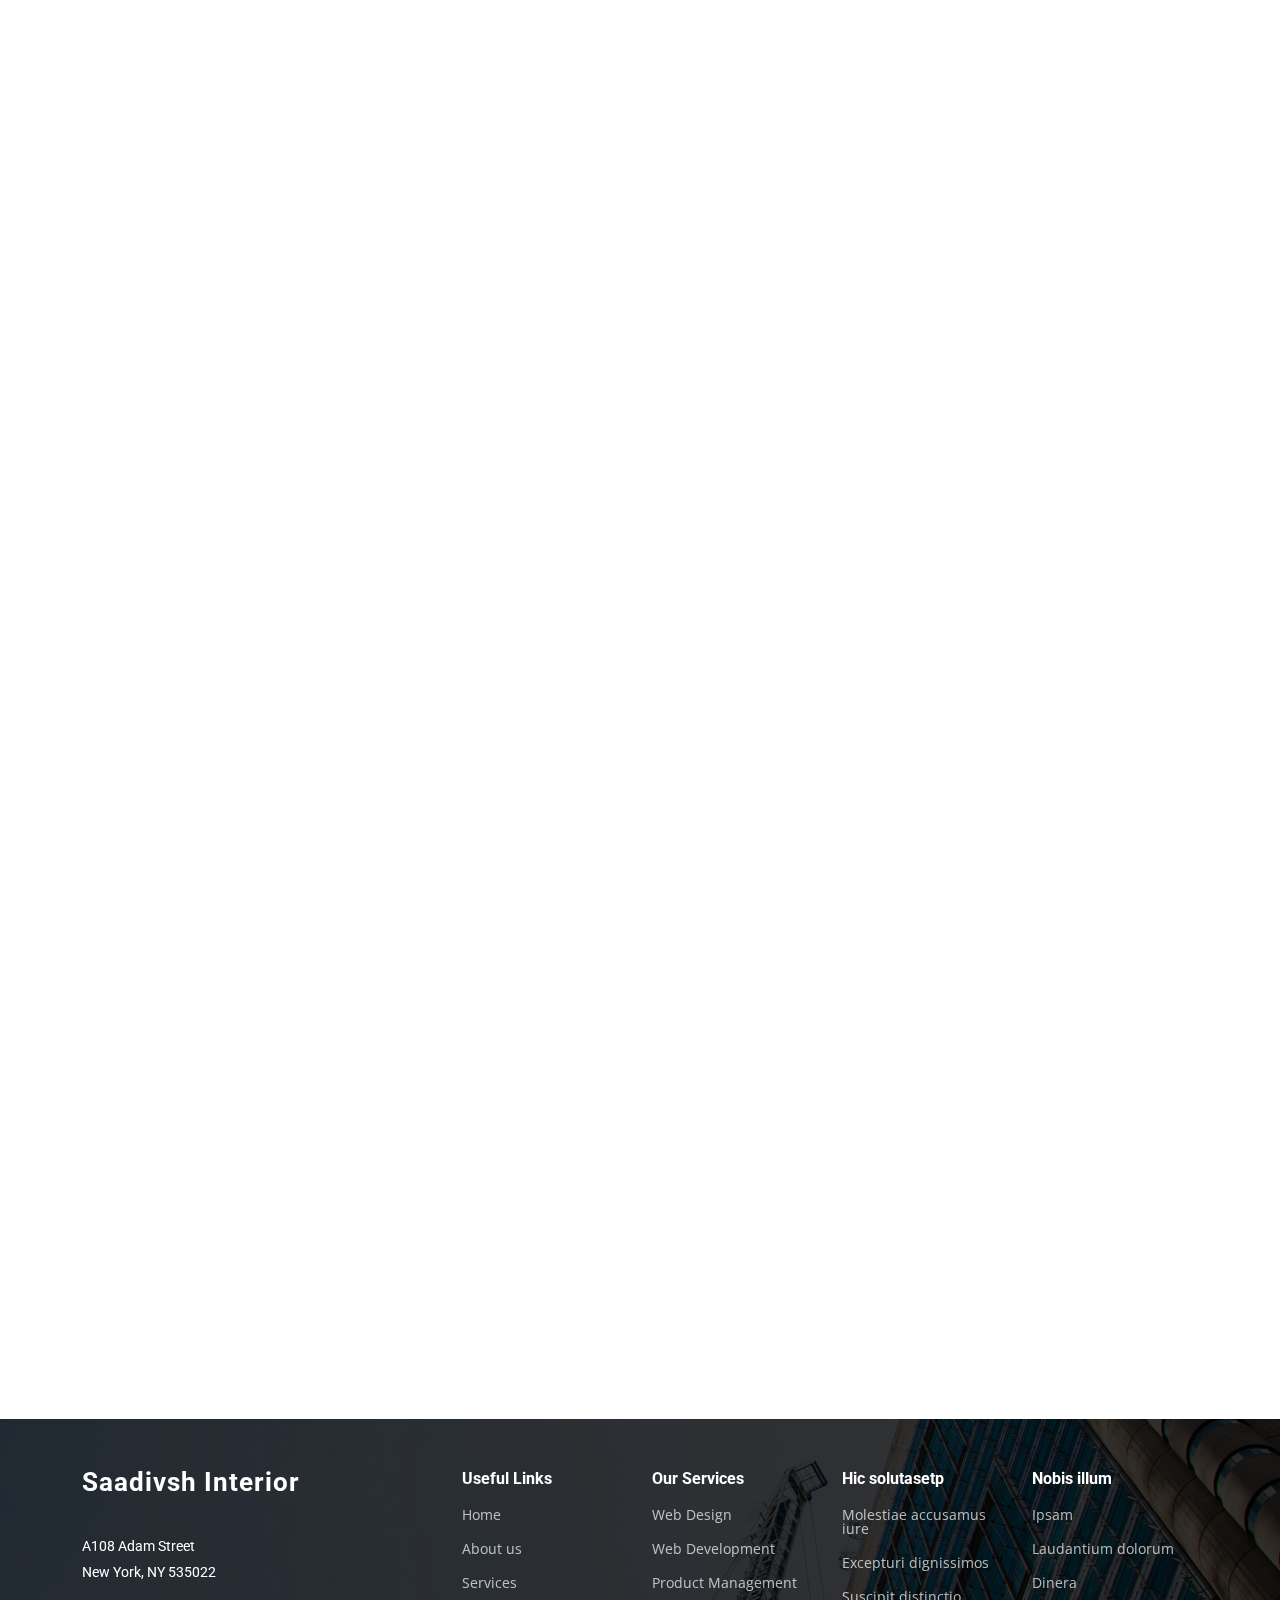
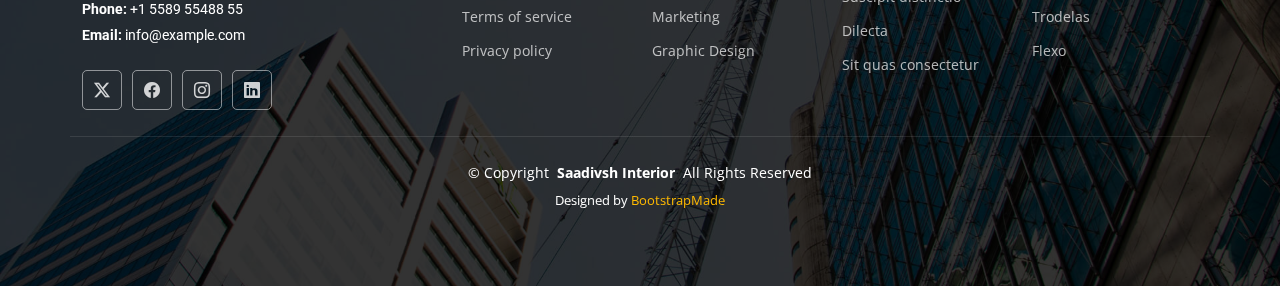
==== commit 459d1092: "pic_edit" ====
--- a/about.html
+++ b/about.html
@@ -84,7 +84,7 @@
   <main class="main">
 
     <!-- Page Title -->
-    <div class="page-title" style="background-image: url(assets/img/page-title-bg.jpg);">
+    <div class="page-title" style="background-image: url(assets/img/projects/woodwork/woodw3.jpeg);">
       <div class="container position-relative">
         <h1>About</h1>
         <nav class="breadcrumbs">
@@ -103,7 +103,7 @@
 
         <div class="row position-relative">
 
-          <div class="col-lg-7 about-img" data-aos="zoom-out" data-aos-delay="200"><img src="assets/img/about.jpg"/></div>
+          <div class="col-lg-7 about-img" data-aos="zoom-out" data-aos-delay="200"><img src="assets/img/projects/hall/hall1.jpeg"/></div>
 
           <div class="col-lg-7" data-aos="fade-up" data-aos-delay="100">
             <h2 class="inner-title">Expertise in Interior Construction</h2>
@@ -197,7 +197,7 @@
       <div class="container">
 
         <div class="row justify-content-around gy-4">
-          <div class="features-image col-lg-6" data-aos="fade-up" data-aos-delay="100"><img src="assets/img/alt-services.jpg" alt=""></div>
+          <div class="features-image col-lg-6" data-aos="fade-up" data-aos-delay="100"><img src="assets/img/projects/hall/hall2.jpeg" alt=""></div>
 
           <div class="col-lg-5 d-flex flex-column justify-content-center" data-aos="fade-up" data-aos-delay="200">
             <h3>For who is it that enjoys any consequences escape</h3>
@@ -292,7 +292,7 @@
           </div>
 
           <div class="features-image col-lg-5 order-1 order-lg-2" data-aos="fade-up" data-aos-delay="200">
-            <img src="assets/img/features-3-2.jpg" alt="">
+            <img src="assets/img/projects/fallceiling/fallceil1.jpeg" alt="">
           </div>
 
         </div>
--- a/assets/css/main.css
+++ b/assets/css/main.css
@@ -1209,13 +1209,12 @@
 .services .service-item .icon:before {
   position: absolute;
   content: "";
-  height: 100%;
-  width: 100%;
+  height: 150%;
+  width: 170%;
   background: color-mix(in srgb, var(--heading-color), transparent 95%);
-  border-radius: 50px;
   z-index: 1;
-  top: 10px;
-  right: -20px;
+  top: 0px;
+  right: -30px;
   transition: 0.3s;
 }
 
